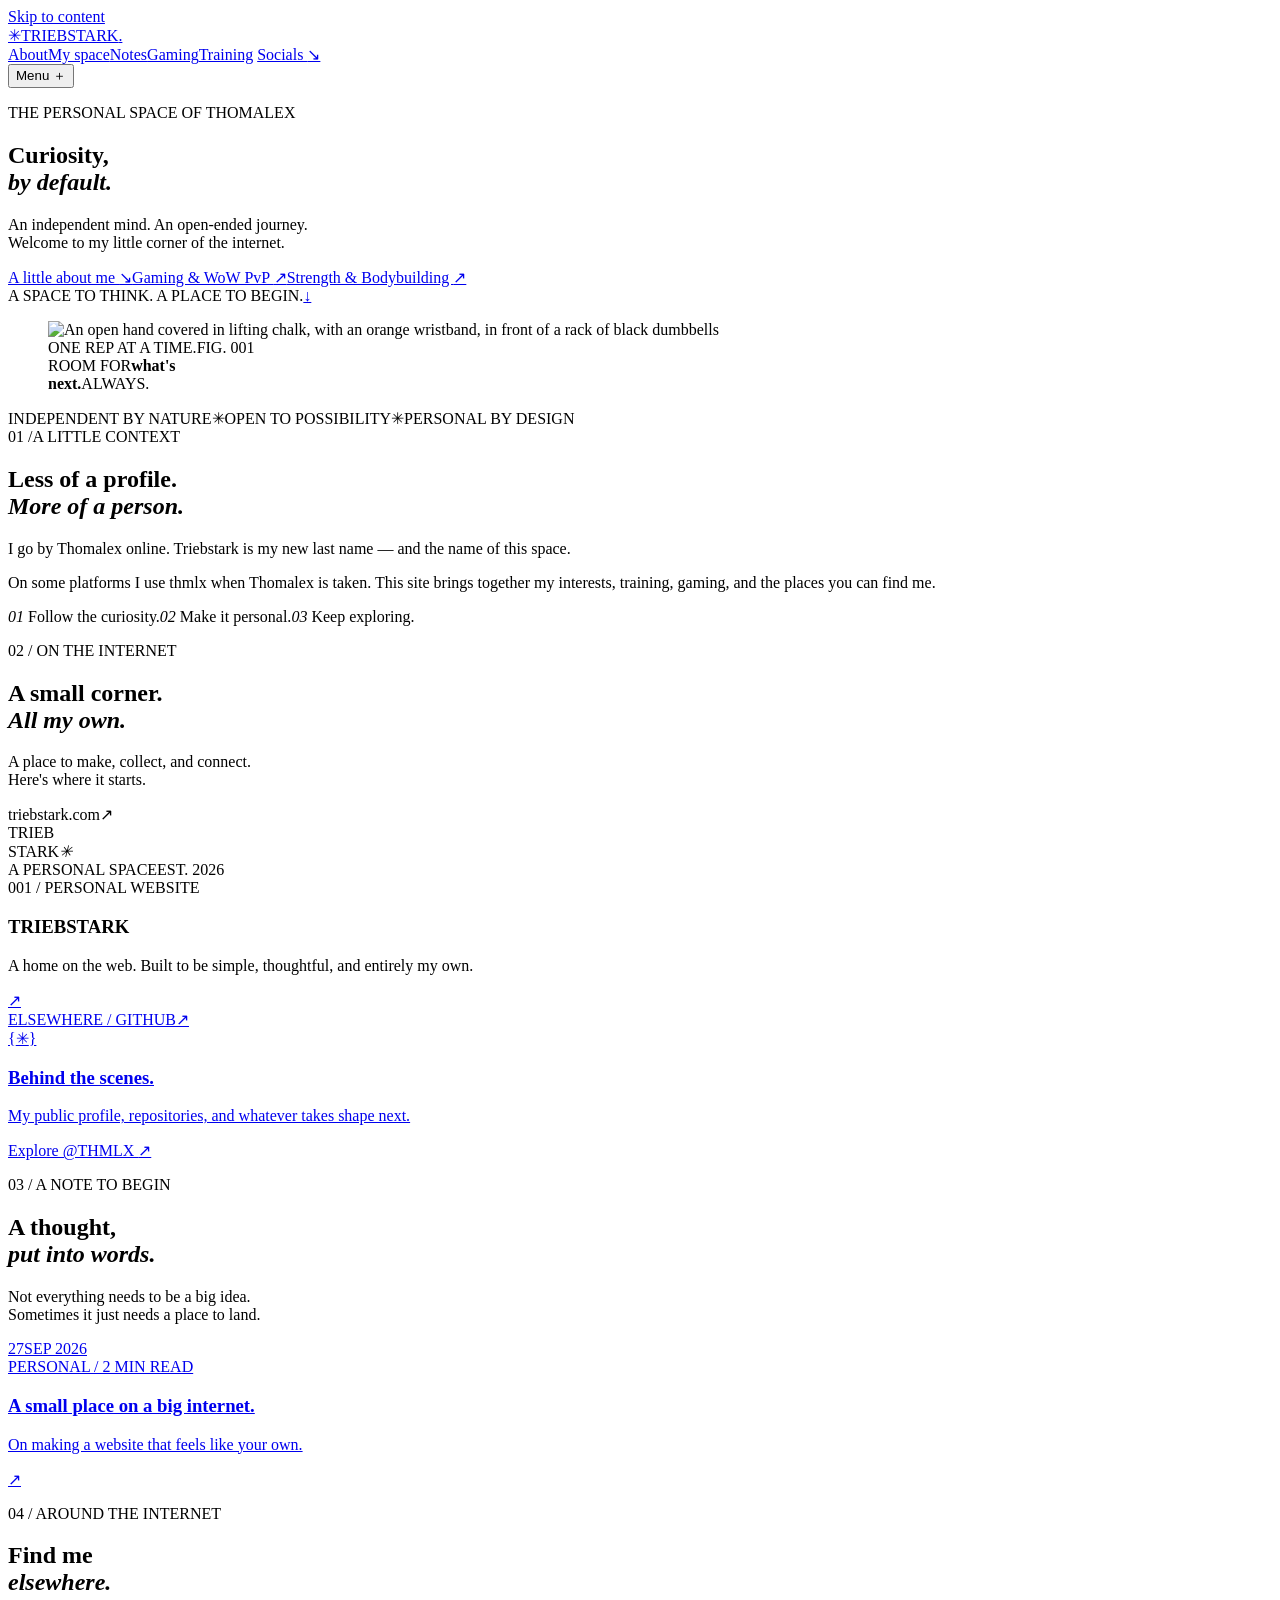
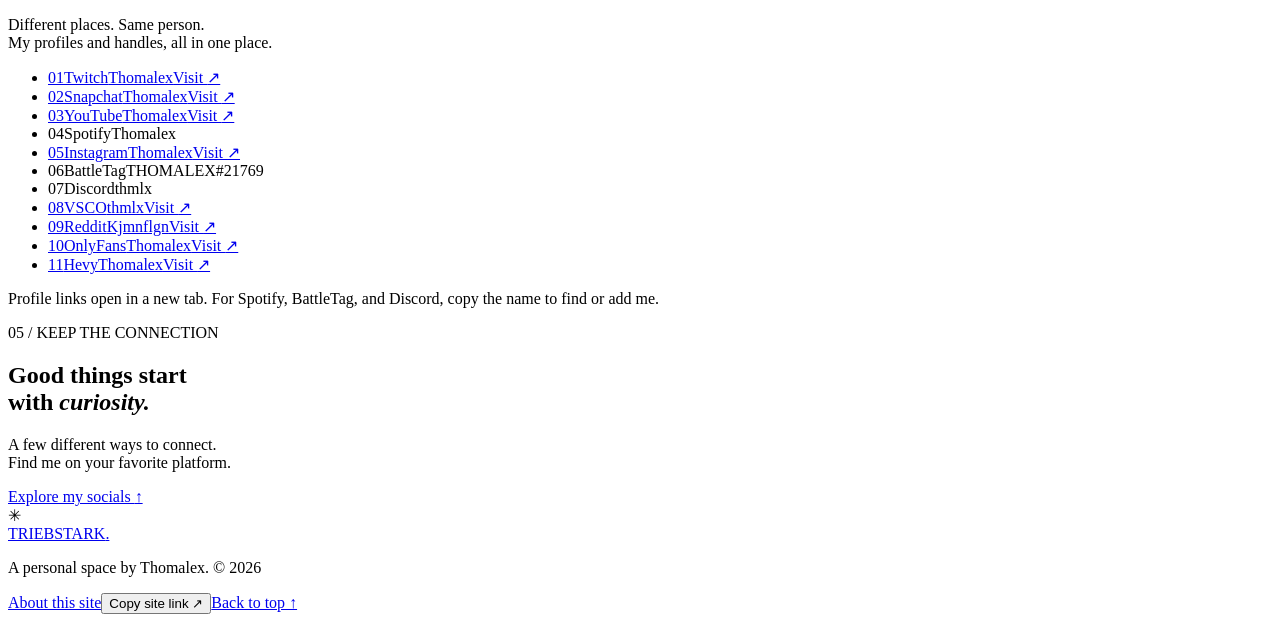
==== public/index.html @ 16b5c4b7 "Add English and Norwegian language switch across the website" ====
<!doctype html>
<html lang="en" data-theme="dark">
<head>
  <meta charset="utf-8">
  <meta name="viewport" content="width=device-width, initial-scale=1">
  <meta name="theme-color" content="#1c201c">
  <title>TRIEBSTARK — The personal space of Thomalex</title>
  <meta name="description" content="The personal space of Thomalex. A home for curiosity, independent ideas, and things taking shape.">
  <link rel="canonical" href="https://triebstark.com/">
  <meta property="og:type" content="website">
  <meta property="og:title" content="TRIEBSTARK — Curiosity, by default.">
  <meta property="og:description" content="The personal space of Thomalex. Ideas, experiments, and an open mind.">
  <meta property="og:url" content="https://triebstark.com/">
  <meta property="og:image" content="https://triebstark.com/assets/orbit.png?v=3">
  <meta name="twitter:card" content="summary_large_image">
  <link rel="icon" href="/assets/favicon.svg" type="image/svg+xml">
  <script src="/assets/theme.js?v=2"></script><link rel="stylesheet" href="/assets/site.css?v=6">
  <script src="/assets/language.js?v=1" defer></script><script src="/assets/site.js?v=3" defer></script>
</head>
<body>
  <a class="skip-link" href="#main">Skip to content</a>
  <header class="site-header wrap">
    <a class="wordmark" href="/" aria-label="TRIEBSTARK home"><span class="brand-mark" aria-hidden="true">✳</span>TRIEBSTARK<span class="wordmark-dot">.</span></a>
    
    <nav id="navigation" class="navigation" aria-label="Main navigation">
      <a href="#about">About</a><a href="#space">My space</a><a href="#notes">Notes</a><a href="/gaming/">Gaming</a><a href="/training/">Training</a>
      <a class="nav-external" href="#socials">Socials <span aria-hidden="true">↘</span></a>
    </nav><button class="theme-toggle" data-i18n-dynamic type="button" aria-label="Switch to light mode" title="Switch to light mode" hidden><svg class="theme-sun" viewBox="0 0 24 24" fill="none" stroke="currentColor" stroke-width="1.6" stroke-linecap="round" aria-hidden="true"><circle cx="12" cy="12" r="4"/><path d="M12 2v2m0 16v2M2 12h2m16 0h2M4.93 4.93l1.42 1.42m11.3 11.3 1.42 1.42M4.93 19.07l1.42-1.42m11.3-11.3 1.42-1.42"/></svg><svg class="theme-moon" viewBox="0 0 24 24" fill="none" stroke="currentColor" stroke-width="1.6" stroke-linecap="round" stroke-linejoin="round" aria-hidden="true"><path d="M20.5 14.1A8.8 8.8 0 0 1 9.9 3.5 8.8 8.8 0 1 0 20.5 14.1Z"/></svg><span class="theme-label">Light mode</span></button><button class="language-toggle" type="button" aria-label="Language: English. Switch to Norwegian." aria-pressed="false" title="English / Norsk bokmål" data-i18n-dynamic hidden>EN</button><button class="menu-toggle" type="button" aria-controls="navigation" aria-expanded="false">Menu <span aria-hidden="true">＋</span></button>
  </header>
  <main id="main">
    <section class="hero wrap" aria-labelledby="hero-title">
      <div class="hero-copy">
        <p class="eyebrow"><span class="status-dot" aria-hidden="true"></span> THE PERSONAL SPACE OF THOMALEX</p>
        <h1 id="hero-title">Curiosity,<br><em>by default.</em></h1>
        <p class="hero-description">An independent mind. An open-ended journey.<br> Welcome to my little corner of the internet.</p>
        <div class="hero-actions"><a class="button button-dark" href="#about">A little about me <span aria-hidden="true">↘</span></a><a class="button button-outline" href="/gaming/">Gaming &amp; WoW PvP <span aria-hidden="true">↗</span></a><a class="button button-outline" href="/training/">Strength &amp; Bodybuilding <span aria-hidden="true">↗</span></a></div>
        <div class="hero-bottom"><span class="small-label">A SPACE TO THINK. A PLACE TO BEGIN.</span><a href="#about" aria-label="Explore the page"><span aria-hidden="true">↓</span></a></div>
      </div>
      <figure class="hero-art">
        <img src="/assets/orbit.png?v=3" alt="An open hand covered in lifting chalk, with an orange wristband, in front of a rack of black dumbbells" width="1086" height="1448" fetchpriority="high">
        <figcaption><span>ONE REP AT A TIME.</span><span>FIG. 001</span></figcaption>
        <div class="art-sticker" aria-hidden="true"><span>ROOM FOR</span><strong>what's<br>next.</strong><span>ALWAYS.</span></div>
      </figure>
    </section>
    <div class="chapter-strip"><div class="wrap"><span>INDEPENDENT BY NATURE</span><span aria-hidden="true">✳</span><span>OPEN TO POSSIBILITY</span><span aria-hidden="true">✳</span><span>PERSONAL BY DESIGN</span></div></div>
    <section id="about" class="section about-section wrap" aria-labelledby="about-title">
      <div class="section-marker"><span class="section-number">01 /</span><span class="eyebrow">A LITTLE CONTEXT</span></div>
      <div class="about-content">
        <h2 id="about-title">Less of a profile.<br><em>More of a person.</em></h2>
        <div class="about-columns"><p>I go by Thomalex online. Triebstark is my new last name — and the name of this space.</p><p>On some platforms I use thmlx when Thomalex is taken. This site brings together my interests, training, gaming, and the places you can find me.</p></div>
        <div class="principles"><span><i aria-hidden="true">01</i> Follow the curiosity.</span><span><i aria-hidden="true">02</i> Make it personal.</span><span><i aria-hidden="true">03</i> Keep exploring.</span></div>
      </div>
    </section>
    <section id="space" class="space-section" aria-labelledby="space-title"><div class="wrap section">
      <div class="section-heading"><div><p class="eyebrow">02 / ON THE INTERNET</p><h2 id="space-title">A small corner.<br><em>All my own.</em></h2></div><p>A place to make, collect, and connect.<br>Here's where it starts.</p></div>
      <div class="space-grid">
        <article class="project-card">
          <div class="project-visual" aria-hidden="true"><div class="mini-browser"><span>triebstark.com</span><span>↗</span></div><div class="project-type">TRIEB<br><span>STARK</span><i>✳</i></div><div class="project-bottom"><span>A PERSONAL SPACE</span><span>EST. 2026</span></div></div>
          <div class="project-meta"><div><span class="small-label">001 / PERSONAL WEBSITE</span><h3>TRIEBSTARK</h3><p>A home on the web. Built to be simple, thoughtful, and entirely my own.</p></div><a class="arrow-link" href="https://github.com/THMLX/TRIEBSTARK" target="_blank" rel="noopener noreferrer" aria-label="Explore TRIEBSTARK's source on GitHub">↗</a></div>
        </article>
        <a class="github-card" href="https://github.com/THMLX" target="_blank" rel="noopener noreferrer"><div class="card-top"><span class="small-label">ELSEWHERE / GITHUB</span><span aria-hidden="true">↗</span></div><span class="github-symbol" aria-hidden="true">{<span>✳</span>}</span><div><h3>Behind the scenes.</h3><p>My public profile, repositories, and whatever takes shape next.</p><span class="text-link">Explore @THMLX <span aria-hidden="true">↗</span></span></div></a>
      </div>
    </div></section>
    <section id="notes" class="notes-section wrap section" aria-labelledby="notes-title">
      <div class="section-heading"><div><p class="eyebrow">03 / A NOTE TO BEGIN</p><h2 id="notes-title">A thought,<br><em>put into words.</em></h2></div><p>Not everything needs to be a big idea.<br>Sometimes it just needs a place to land.</p></div>
      <a class="note-row" href="/notes/a-place-to-start/"><div class="note-date"><span>27</span><span>SEP 2026</span></div><div class="note-title"><span class="small-label">PERSONAL / 2 MIN READ</span><h3>A small place on a big internet.</h3><p>On making a website that feels like your own.</p></div><span class="note-arrow" aria-hidden="true">↗</span></a>
    </section>
    <section id="socials" class="socials-section wrap section" aria-labelledby="socials-title">
      <div class="section-heading"><div><p class="eyebrow">04 / AROUND THE INTERNET</p><h2 id="socials-title">Find me<br><em>elsewhere.</em></h2></div><p>Different places. Same person.<br>My profiles and handles, all in one place.</p></div>
      <ul class="social-list" role="list">
        <li><a class="social-entry" href="https://www.twitch.tv/thomalex" target="_blank" rel="noopener noreferrer" aria-label="Twitch: Thomalex (opens in a new tab)"><span class="social-number" aria-hidden="true">01</span><span class="social-identity"><span class="social-platform">Twitch</span><span class="social-handle">Thomalex</span></span><span class="social-action" aria-hidden="true">Visit <span>↗</span></span></a></li>
        <li><a class="social-entry" href="https://www.snapchat.com/add/thomalex" target="_blank" rel="noopener noreferrer" aria-label="Snapchat: Thomalex (opens in a new tab)"><span class="social-number" aria-hidden="true">02</span><span class="social-identity"><span class="social-platform">Snapchat</span><span class="social-handle">Thomalex</span></span><span class="social-action" aria-hidden="true">Visit <span>↗</span></span></a></li>
        <li><a class="social-entry" href="https://www.youtube.com/@Thomalex" target="_blank" rel="noopener noreferrer" aria-label="YouTube: Thomalex (opens in a new tab)"><span class="social-number" aria-hidden="true">03</span><span class="social-identity"><span class="social-platform">YouTube</span><span class="social-handle">Thomalex</span></span><span class="social-action" aria-hidden="true">Visit <span>↗</span></span></a></li>
        <li class="social-entry social-copy"><span class="social-number" aria-hidden="true">04</span><span class="social-identity"><span class="social-platform">Spotify</span><span class="social-handle">Thomalex</span></span><button class="social-copy-button" type="button" data-copy-value="Thomalex" data-copy-label="Spotify" aria-label="Copy Spotify username Thomalex" hidden>Copy <svg viewBox="0 0 24 24" fill="none" stroke="currentColor" stroke-width="1.5" aria-hidden="true"><rect x="8" y="8" width="12" height="12" rx="2"/><path d="M15 8V4H4v11h4"/></svg></button></li>
        <li><a class="social-entry" href="https://www.instagram.com/thomalex/" target="_blank" rel="noopener noreferrer" aria-label="Instagram: Thomalex (opens in a new tab)"><span class="social-number" aria-hidden="true">05</span><span class="social-identity"><span class="social-platform">Instagram</span><span class="social-handle">Thomalex</span></span><span class="social-action" aria-hidden="true">Visit <span>↗</span></span></a></li>
        <li class="social-entry social-copy"><span class="social-number" aria-hidden="true">06</span><span class="social-identity"><span class="social-platform">BattleTag</span><span class="social-handle">THOMALEX#21769</span></span><button class="social-copy-button" type="button" data-copy-value="THOMALEX#21769" data-copy-label="BattleTag" aria-label="Copy BattleTag username THOMALEX#21769" hidden>Copy <svg viewBox="0 0 24 24" fill="none" stroke="currentColor" stroke-width="1.5" aria-hidden="true"><rect x="8" y="8" width="12" height="12" rx="2"/><path d="M15 8V4H4v11h4"/></svg></button></li>
        <li class="social-entry social-copy"><span class="social-number" aria-hidden="true">07</span><span class="social-identity"><span class="social-platform">Discord</span><span class="social-handle">thmlx</span></span><button class="social-copy-button" type="button" data-copy-value="thmlx" data-copy-label="Discord" aria-label="Copy Discord username thmlx" hidden>Copy <svg viewBox="0 0 24 24" fill="none" stroke="currentColor" stroke-width="1.5" aria-hidden="true"><rect x="8" y="8" width="12" height="12" rx="2"/><path d="M15 8V4H4v11h4"/></svg></button></li>
        <li><a class="social-entry" href="https://vsco.co/thmlx/gallery" target="_blank" rel="noopener noreferrer" aria-label="VSCO: thmlx (opens in a new tab)"><span class="social-number" aria-hidden="true">08</span><span class="social-identity"><span class="social-platform">VSCO</span><span class="social-handle">thmlx</span></span><span class="social-action" aria-hidden="true">Visit <span>↗</span></span></a></li>
        <li><a class="social-entry" href="https://www.reddit.com/user/Kjmnflgn/" target="_blank" rel="noopener noreferrer" aria-label="Reddit: Kjmnflgn (opens in a new tab)"><span class="social-number" aria-hidden="true">09</span><span class="social-identity"><span class="social-platform">Reddit</span><span class="social-handle">Kjmnflgn</span></span><span class="social-action" aria-hidden="true">Visit <span>↗</span></span></a></li>
        <li><a class="social-entry" href="https://onlyfans.com/thomalex" target="_blank" rel="noopener noreferrer" aria-label="OnlyFans: Thomalex (opens in a new tab)"><span class="social-number" aria-hidden="true">10</span><span class="social-identity"><span class="social-platform">OnlyFans</span><span class="social-handle">Thomalex</span></span><span class="social-action" aria-hidden="true">Visit <span>↗</span></span></a></li>
        <li><a class="social-entry" href="https://hevy.com/user/thomalex" target="_blank" rel="noopener noreferrer" aria-label="Hevy: Thomalex (opens in a new tab)"><span class="social-number" aria-hidden="true">11</span><span class="social-identity"><span class="social-platform">Hevy</span><span class="social-handle">Thomalex</span></span><span class="social-action" aria-hidden="true">Visit <span>↗</span></span></a></li>
      </ul>
      <p class="socials-footnote">Profile links open in a new tab. For Spotify, BattleTag, and Discord, copy the name to find or add me.</p>
    </section>
    <section id="connect" class="connect-section"><div class="wrap connect-inner"><div><p class="eyebrow">05 / KEEP THE CONNECTION</p><h2>Good things start<br>with <em>curiosity.</em></h2></div><div class="connect-actions"><p>A few different ways to connect.<br>Find me on your favorite platform.</p><a class="button button-light" href="#socials">Explore my socials <span aria-hidden="true">↑</span></a></div><span class="connect-star" aria-hidden="true">✳</span></div></section>
  </main>
  <footer class="site-footer wrap"><div><a class="wordmark" href="/">TRIEBSTARK<span class="wordmark-dot">.</span></a><p>A personal space by Thomalex. © 2026</p></div><div class="footer-links"><a href="/colophon/">About this site</a><button type="button" data-copy-link>Copy site link <span aria-hidden="true">↗</span></button><a href="#main">Back to top ↑</a></div></footer>
  <div class="toast" role="status" aria-live="polite"></div>
</body>
</html>
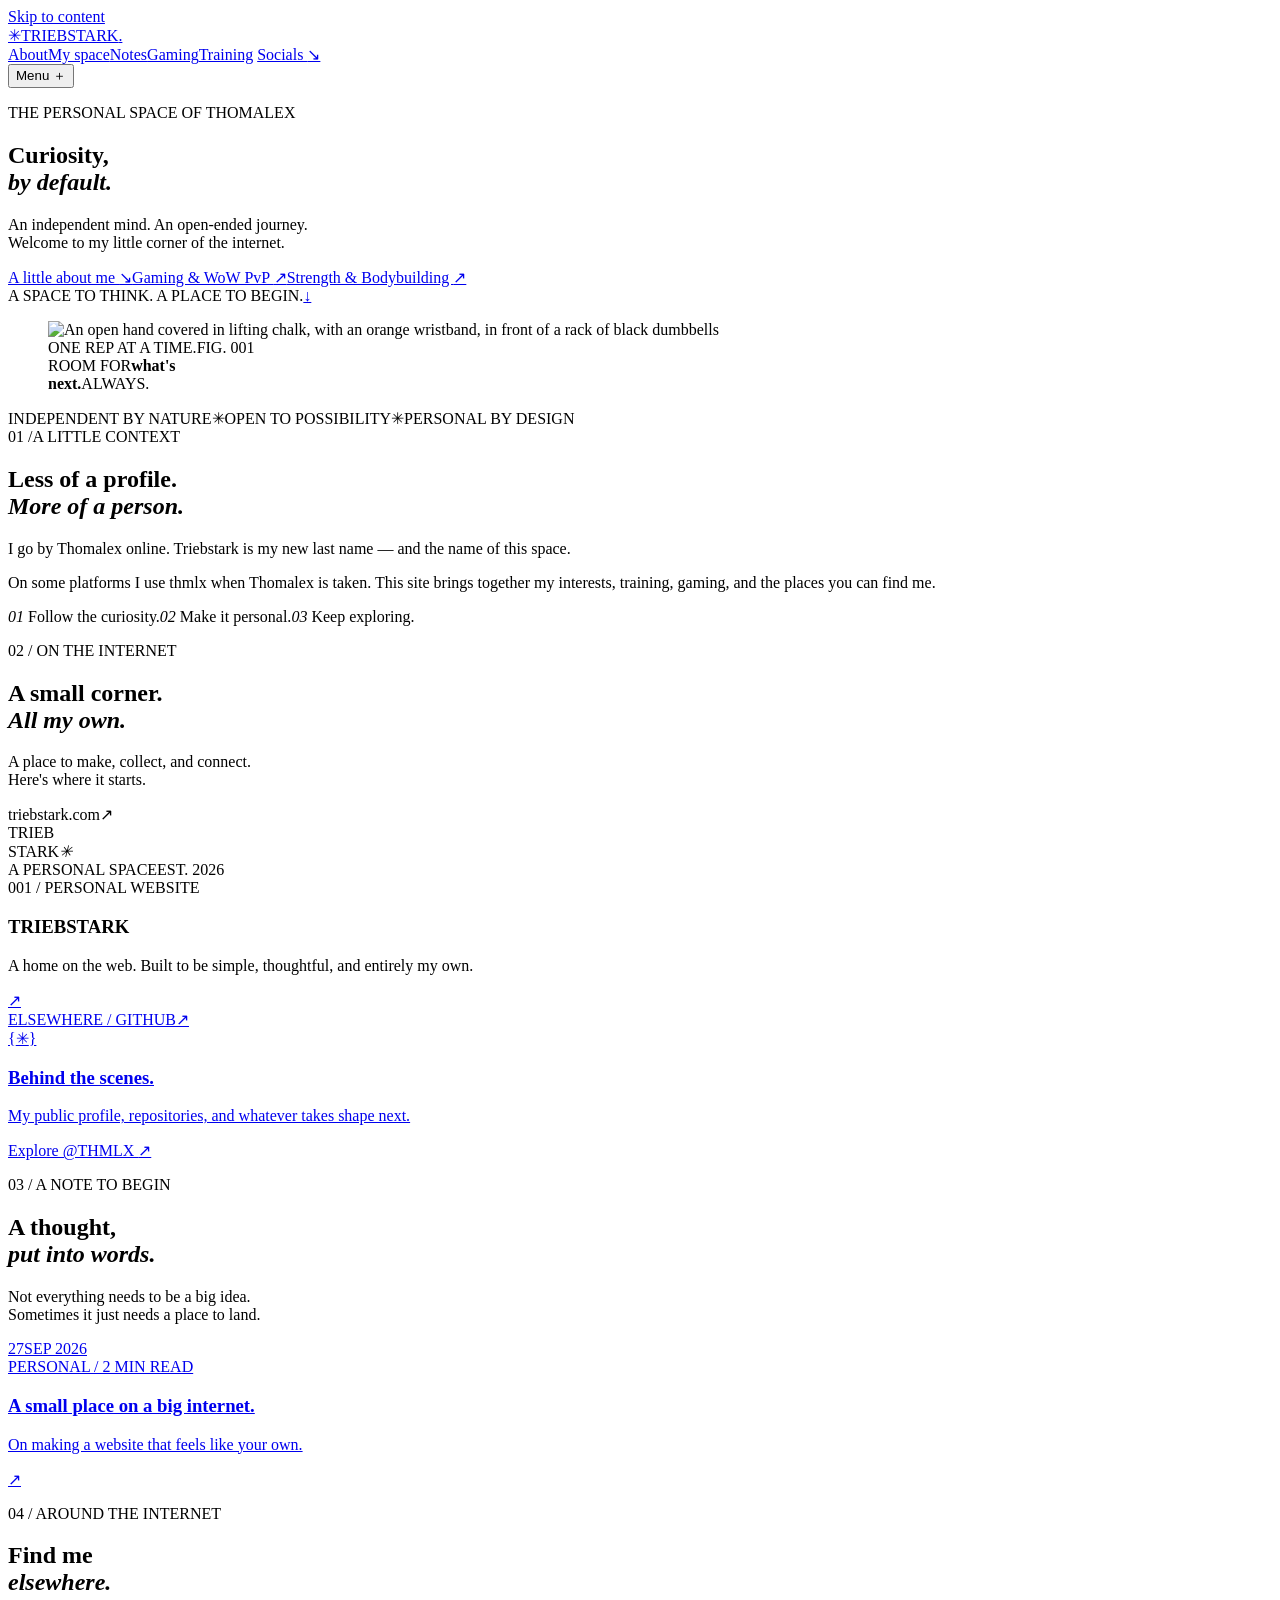
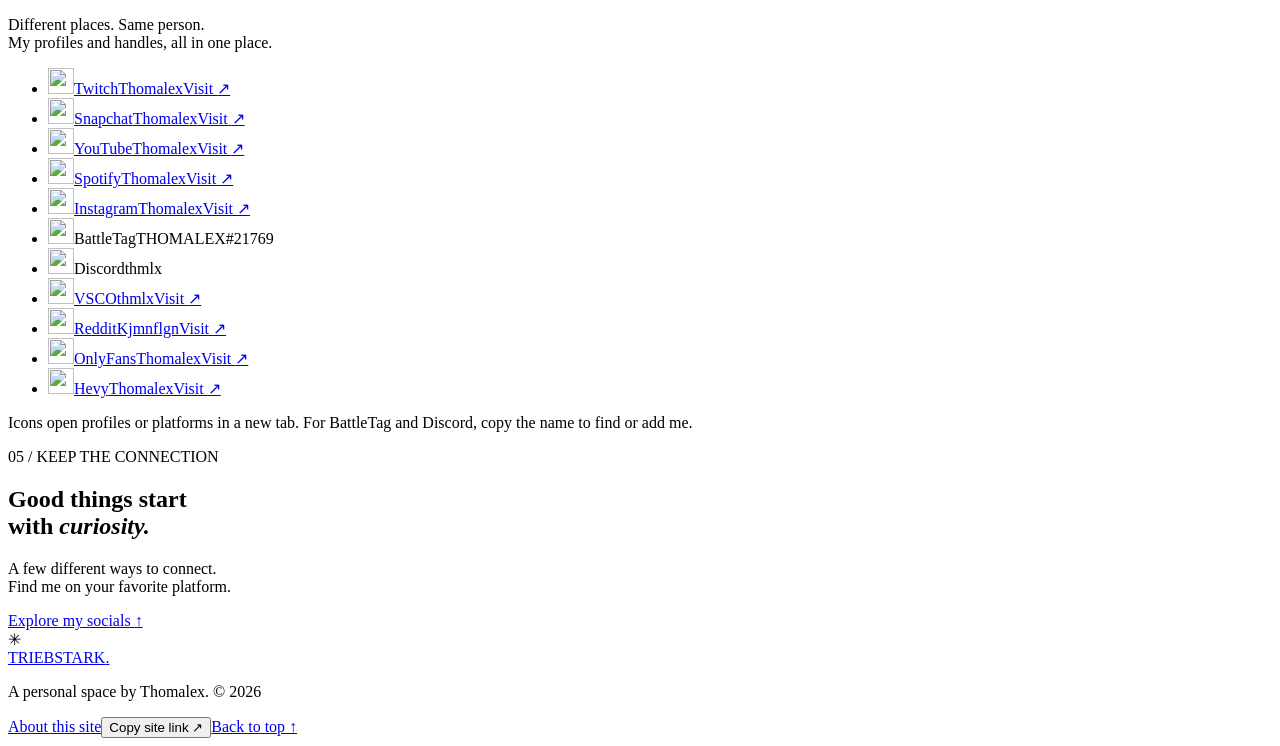
==== commit 311e2274: "Replace social link numbers with clickable platform icons" ====
--- a/public/index.html
+++ b/public/index.html
@@ -14,8 +14,8 @@
   <meta property="og:image" content="https://triebstark.com/assets/orbit.png?v=3">
   <meta name="twitter:card" content="summary_large_image">
   <link rel="icon" href="/assets/favicon.svg" type="image/svg+xml">
-  <script src="/assets/theme.js?v=2"></script><link rel="stylesheet" href="/assets/site.css?v=6">
-  <script src="/assets/language.js?v=1" defer></script><script src="/assets/site.js?v=3" defer></script>
+  <script src="/assets/theme.js?v=2"></script><link rel="stylesheet" href="/assets/site.css?v=7">
+  <script src="/assets/language.js?v=3" defer></script><script src="/assets/site.js?v=3" defer></script>
 </head>
 <body>
   <a class="skip-link" href="#main">Skip to content</a>
@@ -68,19 +68,19 @@
     <section id="socials" class="socials-section wrap section" aria-labelledby="socials-title">
       <div class="section-heading"><div><p class="eyebrow">04 / AROUND THE INTERNET</p><h2 id="socials-title">Find me<br><em>elsewhere.</em></h2></div><p>Different places. Same person.<br>My profiles and handles, all in one place.</p></div>
       <ul class="social-list" role="list">
-        <li><a class="social-entry" href="https://www.twitch.tv/thomalex" target="_blank" rel="noopener noreferrer" aria-label="Twitch: Thomalex (opens in a new tab)"><span class="social-number" aria-hidden="true">01</span><span class="social-identity"><span class="social-platform">Twitch</span><span class="social-handle">Thomalex</span></span><span class="social-action" aria-hidden="true">Visit <span>↗</span></span></a></li>
-        <li><a class="social-entry" href="https://www.snapchat.com/add/thomalex" target="_blank" rel="noopener noreferrer" aria-label="Snapchat: Thomalex (opens in a new tab)"><span class="social-number" aria-hidden="true">02</span><span class="social-identity"><span class="social-platform">Snapchat</span><span class="social-handle">Thomalex</span></span><span class="social-action" aria-hidden="true">Visit <span>↗</span></span></a></li>
-        <li><a class="social-entry" href="https://www.youtube.com/@Thomalex" target="_blank" rel="noopener noreferrer" aria-label="YouTube: Thomalex (opens in a new tab)"><span class="social-number" aria-hidden="true">03</span><span class="social-identity"><span class="social-platform">YouTube</span><span class="social-handle">Thomalex</span></span><span class="social-action" aria-hidden="true">Visit <span>↗</span></span></a></li>
-        <li class="social-entry social-copy"><span class="social-number" aria-hidden="true">04</span><span class="social-identity"><span class="social-platform">Spotify</span><span class="social-handle">Thomalex</span></span><button class="social-copy-button" type="button" data-copy-value="Thomalex" data-copy-label="Spotify" aria-label="Copy Spotify username Thomalex" hidden>Copy <svg viewBox="0 0 24 24" fill="none" stroke="currentColor" stroke-width="1.5" aria-hidden="true"><rect x="8" y="8" width="12" height="12" rx="2"/><path d="M15 8V4H4v11h4"/></svg></button></li>
-        <li><a class="social-entry" href="https://www.instagram.com/thomalex/" target="_blank" rel="noopener noreferrer" aria-label="Instagram: Thomalex (opens in a new tab)"><span class="social-number" aria-hidden="true">05</span><span class="social-identity"><span class="social-platform">Instagram</span><span class="social-handle">Thomalex</span></span><span class="social-action" aria-hidden="true">Visit <span>↗</span></span></a></li>
-        <li class="social-entry social-copy"><span class="social-number" aria-hidden="true">06</span><span class="social-identity"><span class="social-platform">BattleTag</span><span class="social-handle">THOMALEX#21769</span></span><button class="social-copy-button" type="button" data-copy-value="THOMALEX#21769" data-copy-label="BattleTag" aria-label="Copy BattleTag username THOMALEX#21769" hidden>Copy <svg viewBox="0 0 24 24" fill="none" stroke="currentColor" stroke-width="1.5" aria-hidden="true"><rect x="8" y="8" width="12" height="12" rx="2"/><path d="M15 8V4H4v11h4"/></svg></button></li>
-        <li class="social-entry social-copy"><span class="social-number" aria-hidden="true">07</span><span class="social-identity"><span class="social-platform">Discord</span><span class="social-handle">thmlx</span></span><button class="social-copy-button" type="button" data-copy-value="thmlx" data-copy-label="Discord" aria-label="Copy Discord username thmlx" hidden>Copy <svg viewBox="0 0 24 24" fill="none" stroke="currentColor" stroke-width="1.5" aria-hidden="true"><rect x="8" y="8" width="12" height="12" rx="2"/><path d="M15 8V4H4v11h4"/></svg></button></li>
-        <li><a class="social-entry" href="https://vsco.co/thmlx/gallery" target="_blank" rel="noopener noreferrer" aria-label="VSCO: thmlx (opens in a new tab)"><span class="social-number" aria-hidden="true">08</span><span class="social-identity"><span class="social-platform">VSCO</span><span class="social-handle">thmlx</span></span><span class="social-action" aria-hidden="true">Visit <span>↗</span></span></a></li>
-        <li><a class="social-entry" href="https://www.reddit.com/user/Kjmnflgn/" target="_blank" rel="noopener noreferrer" aria-label="Reddit: Kjmnflgn (opens in a new tab)"><span class="social-number" aria-hidden="true">09</span><span class="social-identity"><span class="social-platform">Reddit</span><span class="social-handle">Kjmnflgn</span></span><span class="social-action" aria-hidden="true">Visit <span>↗</span></span></a></li>
-        <li><a class="social-entry" href="https://onlyfans.com/thomalex" target="_blank" rel="noopener noreferrer" aria-label="OnlyFans: Thomalex (opens in a new tab)"><span class="social-number" aria-hidden="true">10</span><span class="social-identity"><span class="social-platform">OnlyFans</span><span class="social-handle">Thomalex</span></span><span class="social-action" aria-hidden="true">Visit <span>↗</span></span></a></li>
-        <li><a class="social-entry" href="https://hevy.com/user/thomalex" target="_blank" rel="noopener noreferrer" aria-label="Hevy: Thomalex (opens in a new tab)"><span class="social-number" aria-hidden="true">11</span><span class="social-identity"><span class="social-platform">Hevy</span><span class="social-handle">Thomalex</span></span><span class="social-action" aria-hidden="true">Visit <span>↗</span></span></a></li>
+        <li><a class="social-entry" href="https://www.twitch.tv/thomalex" target="_blank" rel="noopener noreferrer" aria-label="Twitch: Thomalex (opens in a new tab)"><span class="social-icon" aria-hidden="true"><img src="/assets/social/twitch.png" alt="" width="26" height="26" loading="lazy"></span><span class="social-identity"><span class="social-platform">Twitch</span><span class="social-handle">Thomalex</span></span><span class="social-action" aria-hidden="true">Visit <span>↗</span></span></a></li>
+        <li><a class="social-entry" href="https://www.snapchat.com/add/thomalex" target="_blank" rel="noopener noreferrer" aria-label="Snapchat: Thomalex (opens in a new tab)"><span class="social-icon" aria-hidden="true"><img src="/assets/social/snapchat.png" alt="" width="26" height="26" loading="lazy"></span><span class="social-identity"><span class="social-platform">Snapchat</span><span class="social-handle">Thomalex</span></span><span class="social-action" aria-hidden="true">Visit <span>↗</span></span></a></li>
+        <li><a class="social-entry" href="https://www.youtube.com/@Thomalex" target="_blank" rel="noopener noreferrer" aria-label="YouTube: Thomalex (opens in a new tab)"><span class="social-icon" aria-hidden="true"><img src="/assets/social/youtube.png" alt="" width="26" height="26" loading="lazy"></span><span class="social-identity"><span class="social-platform">YouTube</span><span class="social-handle">Thomalex</span></span><span class="social-action" aria-hidden="true">Visit <span>↗</span></span></a></li>
+        <li><a class="social-entry" href="https://open.spotify.com/user/thomalex" target="_blank" rel="noopener noreferrer" aria-label="Spotify: Thomalex (opens in a new tab)"><span class="social-icon" aria-hidden="true"><img src="/assets/social/spotify.png" alt="" width="26" height="26" loading="lazy"></span><span class="social-identity"><span class="social-platform">Spotify</span><span class="social-handle">Thomalex</span></span><span class="social-action" aria-hidden="true">Visit <span>↗</span></span></a></li>
+        <li><a class="social-entry" href="https://www.instagram.com/thomalex/" target="_blank" rel="noopener noreferrer" aria-label="Instagram: Thomalex (opens in a new tab)"><span class="social-icon" aria-hidden="true"><img src="/assets/social/instagram.webp" alt="" width="26" height="26" loading="lazy"></span><span class="social-identity"><span class="social-platform">Instagram</span><span class="social-handle">Thomalex</span></span><span class="social-action" aria-hidden="true">Visit <span>↗</span></span></a></li>
+        <li class="social-entry social-copy"><a class="social-icon" href="https://www.battle.net/" target="_blank" rel="noopener noreferrer" aria-label="Open Battle.net (opens in a new tab)" title="Open Battle.net (opens in a new tab)"><img src="/assets/social/battlenet.png" alt="" width="26" height="26" loading="lazy"></a><span class="social-identity"><span class="social-platform">BattleTag</span><span class="social-handle">THOMALEX#21769</span></span><button class="social-copy-button" type="button" data-copy-value="THOMALEX#21769" data-copy-label="BattleTag" aria-label="Copy BattleTag username THOMALEX#21769" hidden>Copy <svg viewBox="0 0 24 24" fill="none" stroke="currentColor" stroke-width="1.5" aria-hidden="true"><rect x="8" y="8" width="12" height="12" rx="2"/><path d="M15 8V4H4v11h4"/></svg></button></li>
+        <li class="social-entry social-copy"><a class="social-icon" href="https://discord.com/app" target="_blank" rel="noopener noreferrer" aria-label="Open Discord (opens in a new tab)" title="Open Discord (opens in a new tab)"><img src="/assets/social/discord.png" alt="" width="26" height="26" loading="lazy"></a><span class="social-identity"><span class="social-platform">Discord</span><span class="social-handle">thmlx</span></span><button class="social-copy-button" type="button" data-copy-value="thmlx" data-copy-label="Discord" aria-label="Copy Discord username thmlx" hidden>Copy <svg viewBox="0 0 24 24" fill="none" stroke="currentColor" stroke-width="1.5" aria-hidden="true"><rect x="8" y="8" width="12" height="12" rx="2"/><path d="M15 8V4H4v11h4"/></svg></button></li>
+        <li><a class="social-entry" href="https://vsco.co/thmlx/gallery" target="_blank" rel="noopener noreferrer" aria-label="VSCO: thmlx (opens in a new tab)"><span class="social-icon" aria-hidden="true"><img src="/assets/social/vsco.png" alt="" width="26" height="26" loading="lazy"></span><span class="social-identity"><span class="social-platform">VSCO</span><span class="social-handle">thmlx</span></span><span class="social-action" aria-hidden="true">Visit <span>↗</span></span></a></li>
+        <li><a class="social-entry" href="https://www.reddit.com/user/Kjmnflgn/" target="_blank" rel="noopener noreferrer" aria-label="Reddit: Kjmnflgn (opens in a new tab)"><span class="social-icon" aria-hidden="true"><img src="/assets/social/reddit.png" alt="" width="26" height="26" loading="lazy"></span><span class="social-identity"><span class="social-platform">Reddit</span><span class="social-handle">Kjmnflgn</span></span><span class="social-action" aria-hidden="true">Visit <span>↗</span></span></a></li>
+        <li><a class="social-entry" href="https://onlyfans.com/thomalex" target="_blank" rel="noopener noreferrer" aria-label="OnlyFans: Thomalex (opens in a new tab)"><span class="social-icon" aria-hidden="true"><img src="/assets/social/onlyfans.ico" alt="" width="26" height="26" loading="lazy"></span><span class="social-identity"><span class="social-platform">OnlyFans</span><span class="social-handle">Thomalex</span></span><span class="social-action" aria-hidden="true">Visit <span>↗</span></span></a></li>
+        <li><a class="social-entry" href="https://hevy.com/user/thomalex" target="_blank" rel="noopener noreferrer" aria-label="Hevy: Thomalex (opens in a new tab)"><span class="social-icon" aria-hidden="true"><img src="/assets/social/hevy.png" alt="" width="26" height="26" loading="lazy"></span><span class="social-identity"><span class="social-platform">Hevy</span><span class="social-handle">Thomalex</span></span><span class="social-action" aria-hidden="true">Visit <span>↗</span></span></a></li>
       </ul>
-      <p class="socials-footnote">Profile links open in a new tab. For Spotify, BattleTag, and Discord, copy the name to find or add me.</p>
+      <p class="socials-footnote">Icons open profiles or platforms in a new tab. For BattleTag and Discord, copy the name to find or add me.</p>
     </section>
     <section id="connect" class="connect-section"><div class="wrap connect-inner"><div><p class="eyebrow">05 / KEEP THE CONNECTION</p><h2>Good things start<br>with <em>curiosity.</em></h2></div><div class="connect-actions"><p>A few different ways to connect.<br>Find me on your favorite platform.</p><a class="button button-light" href="#socials">Explore my socials <span aria-hidden="true">↑</span></a></div><span class="connect-star" aria-hidden="true">✳</span></div></section>
   </main>
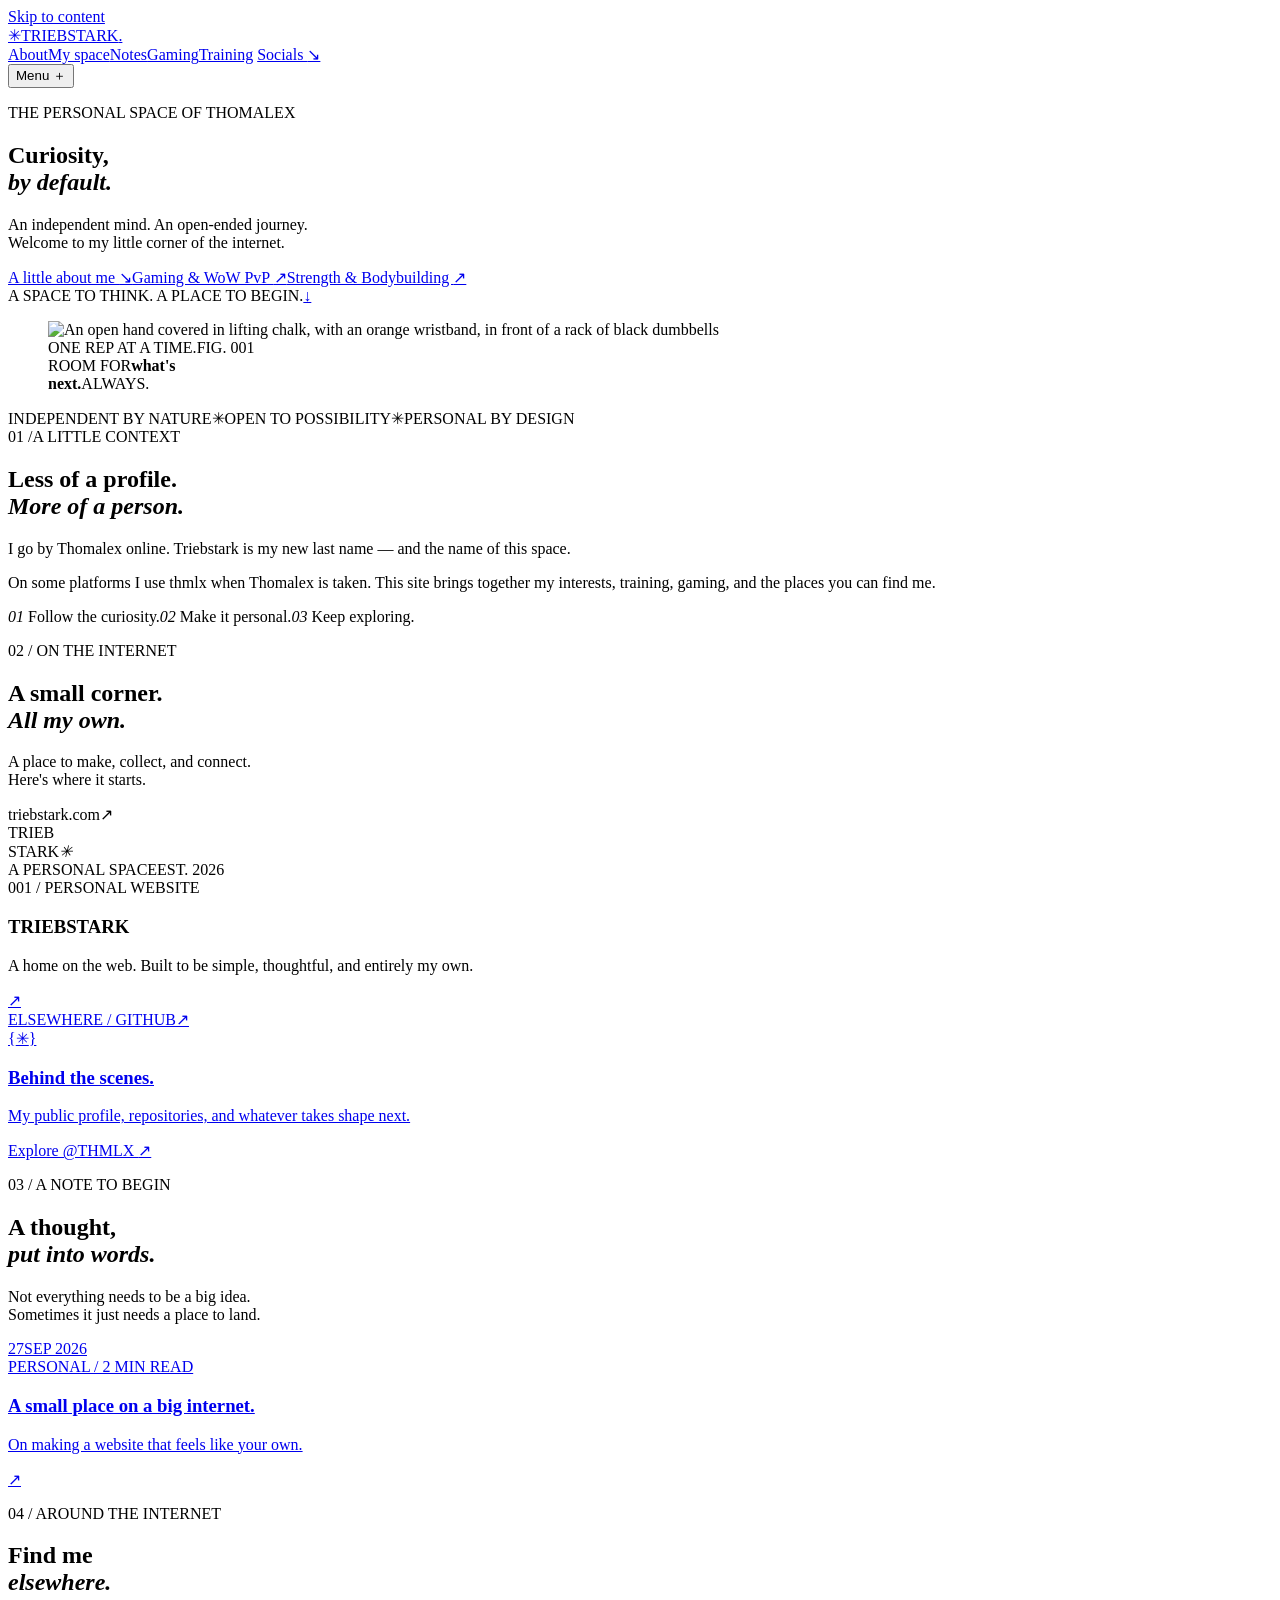
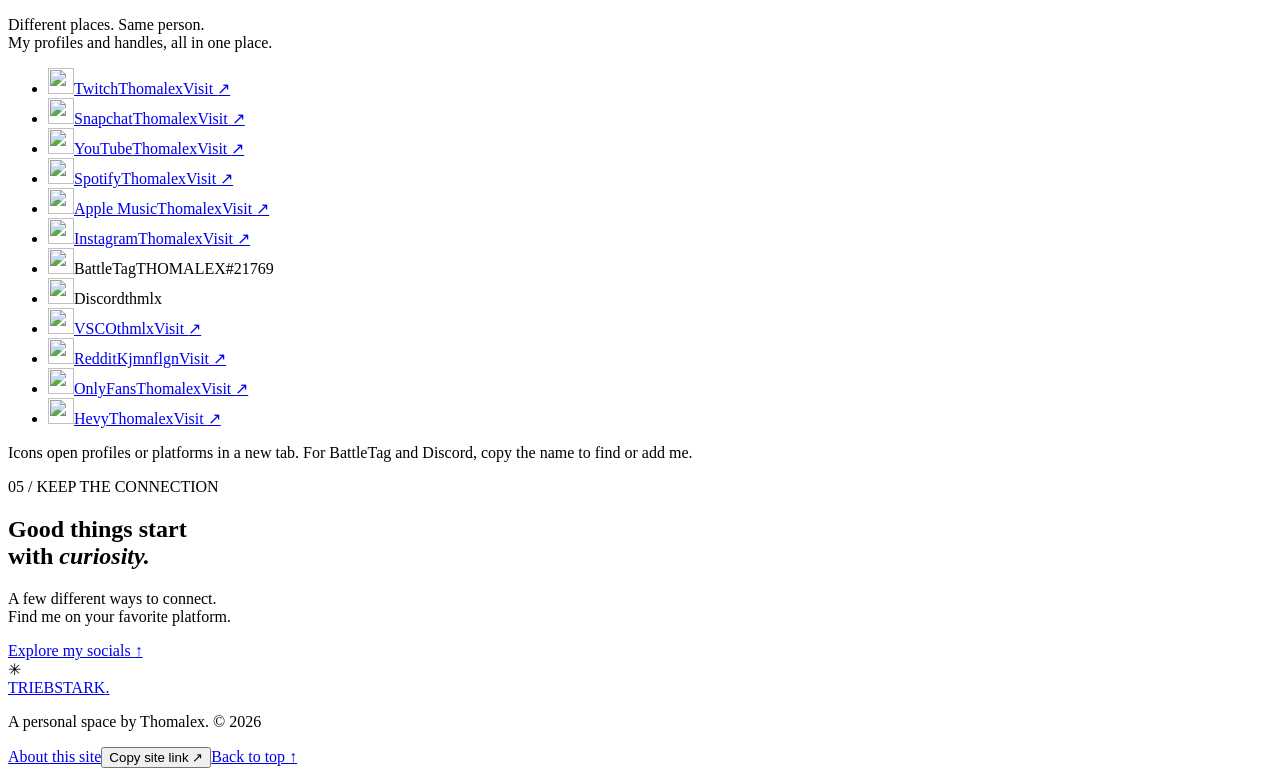
==== commit 3ae16eb5: "Add Thomalex Apple Music profile to social links" ====
--- a/public/index.html
+++ b/public/index.html
@@ -14,8 +14,8 @@
   <meta property="og:image" content="https://triebstark.com/assets/orbit.png?v=3">
   <meta name="twitter:card" content="summary_large_image">
   <link rel="icon" href="/assets/favicon.svg" type="image/svg+xml">
-  <script src="/assets/theme.js?v=2"></script><link rel="stylesheet" href="/assets/site.css?v=7">
-  <script src="/assets/language.js?v=3" defer></script><script src="/assets/site.js?v=3" defer></script>
+  <script src="/assets/theme.js?v=2"></script><link rel="stylesheet" href="/assets/site.css?v=8">
+  <script src="/assets/language.js?v=4" defer></script><script src="/assets/site.js?v=3" defer></script>
 </head>
 <body>
   <a class="skip-link" href="#main">Skip to content</a>
@@ -72,6 +72,7 @@
         <li><a class="social-entry" href="https://www.snapchat.com/add/thomalex" target="_blank" rel="noopener noreferrer" aria-label="Snapchat: Thomalex (opens in a new tab)"><span class="social-icon" aria-hidden="true"><img src="/assets/social/snapchat.png" alt="" width="26" height="26" loading="lazy"></span><span class="social-identity"><span class="social-platform">Snapchat</span><span class="social-handle">Thomalex</span></span><span class="social-action" aria-hidden="true">Visit <span>↗</span></span></a></li>
         <li><a class="social-entry" href="https://www.youtube.com/@Thomalex" target="_blank" rel="noopener noreferrer" aria-label="YouTube: Thomalex (opens in a new tab)"><span class="social-icon" aria-hidden="true"><img src="/assets/social/youtube.png" alt="" width="26" height="26" loading="lazy"></span><span class="social-identity"><span class="social-platform">YouTube</span><span class="social-handle">Thomalex</span></span><span class="social-action" aria-hidden="true">Visit <span>↗</span></span></a></li>
         <li><a class="social-entry" href="https://open.spotify.com/user/thomalex" target="_blank" rel="noopener noreferrer" aria-label="Spotify: Thomalex (opens in a new tab)"><span class="social-icon" aria-hidden="true"><img src="/assets/social/spotify.png" alt="" width="26" height="26" loading="lazy"></span><span class="social-identity"><span class="social-platform">Spotify</span><span class="social-handle">Thomalex</span></span><span class="social-action" aria-hidden="true">Visit <span>↗</span></span></a></li>
+        <li><a class="social-entry" href="https://music.apple.com/profile/thomalex" target="_blank" rel="noopener noreferrer" aria-label="Apple Music: Thomalex (opens in a new tab)"><span class="social-icon" aria-hidden="true"><img src="/assets/social/apple-music.png" alt="" width="26" height="26" loading="lazy"></span><span class="social-identity"><span class="social-platform">Apple Music</span><span class="social-handle">Thomalex</span></span><span class="social-action" aria-hidden="true">Visit <span>↗</span></span></a></li>
         <li><a class="social-entry" href="https://www.instagram.com/thomalex/" target="_blank" rel="noopener noreferrer" aria-label="Instagram: Thomalex (opens in a new tab)"><span class="social-icon" aria-hidden="true"><img src="/assets/social/instagram.webp" alt="" width="26" height="26" loading="lazy"></span><span class="social-identity"><span class="social-platform">Instagram</span><span class="social-handle">Thomalex</span></span><span class="social-action" aria-hidden="true">Visit <span>↗</span></span></a></li>
         <li class="social-entry social-copy"><a class="social-icon" href="https://www.battle.net/" target="_blank" rel="noopener noreferrer" aria-label="Open Battle.net (opens in a new tab)" title="Open Battle.net (opens in a new tab)"><img src="/assets/social/battlenet.png" alt="" width="26" height="26" loading="lazy"></a><span class="social-identity"><span class="social-platform">BattleTag</span><span class="social-handle">THOMALEX#21769</span></span><button class="social-copy-button" type="button" data-copy-value="THOMALEX#21769" data-copy-label="BattleTag" aria-label="Copy BattleTag username THOMALEX#21769" hidden>Copy <svg viewBox="0 0 24 24" fill="none" stroke="currentColor" stroke-width="1.5" aria-hidden="true"><rect x="8" y="8" width="12" height="12" rx="2"/><path d="M15 8V4H4v11h4"/></svg></button></li>
         <li class="social-entry social-copy"><a class="social-icon" href="https://discord.com/app" target="_blank" rel="noopener noreferrer" aria-label="Open Discord (opens in a new tab)" title="Open Discord (opens in a new tab)"><img src="/assets/social/discord.png" alt="" width="26" height="26" loading="lazy"></a><span class="social-identity"><span class="social-platform">Discord</span><span class="social-handle">thmlx</span></span><button class="social-copy-button" type="button" data-copy-value="thmlx" data-copy-label="Discord" aria-label="Copy Discord username thmlx" hidden>Copy <svg viewBox="0 0 24 24" fill="none" stroke="currentColor" stroke-width="1.5" aria-hidden="true"><rect x="8" y="8" width="12" height="12" rx="2"/><path d="M15 8V4H4v11h4"/></svg></button></li>
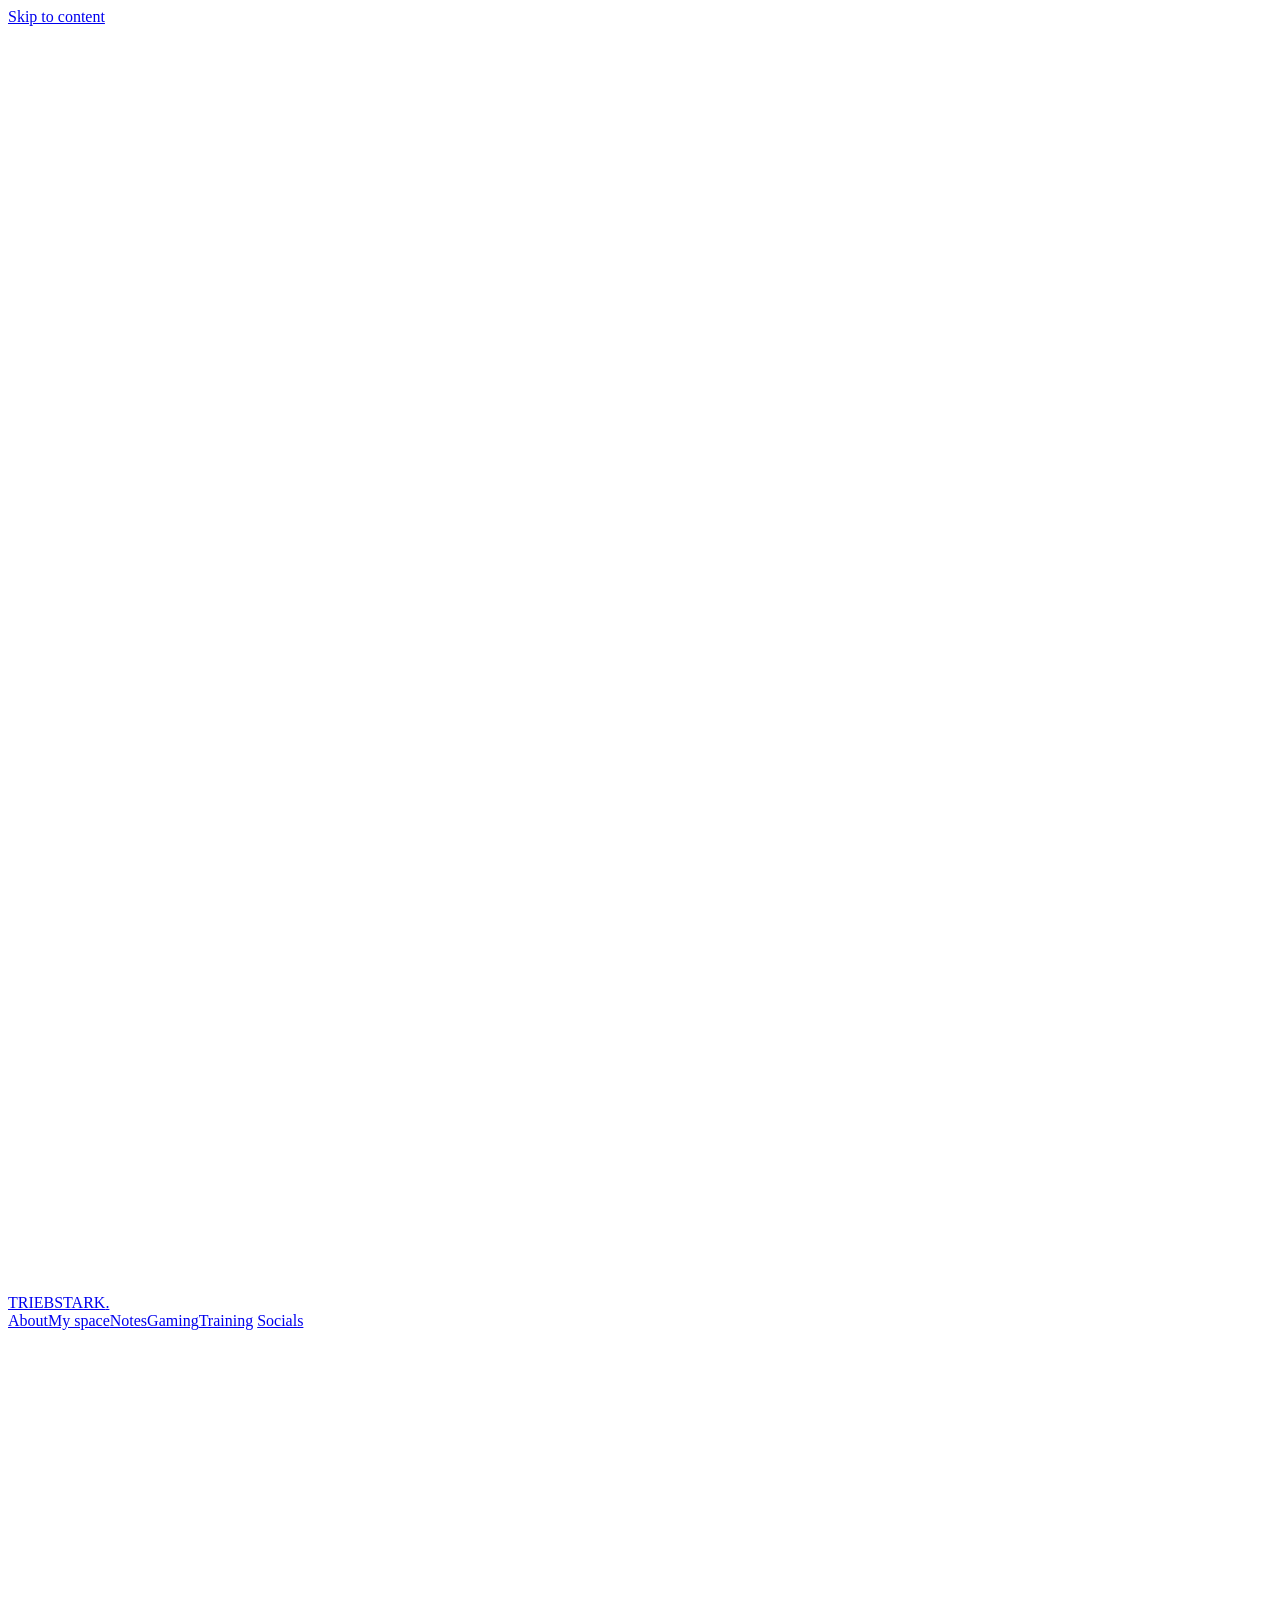
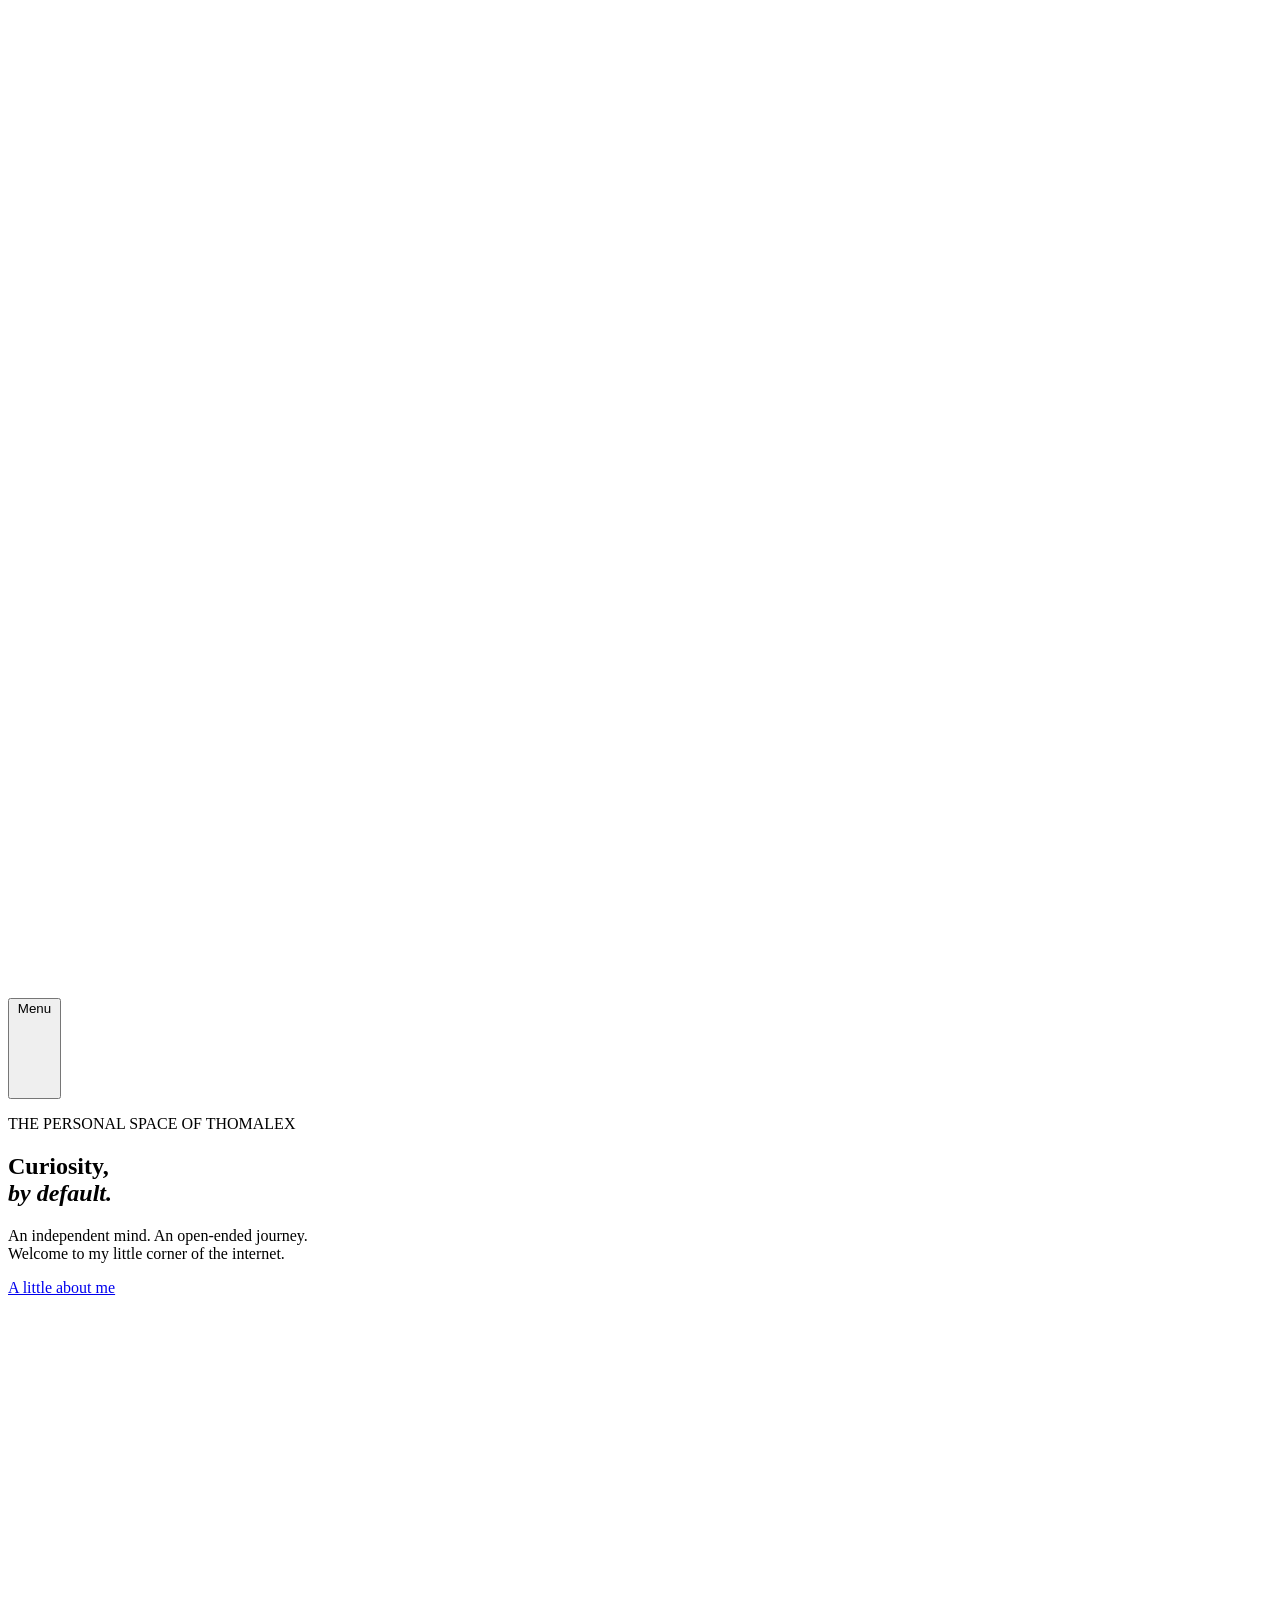
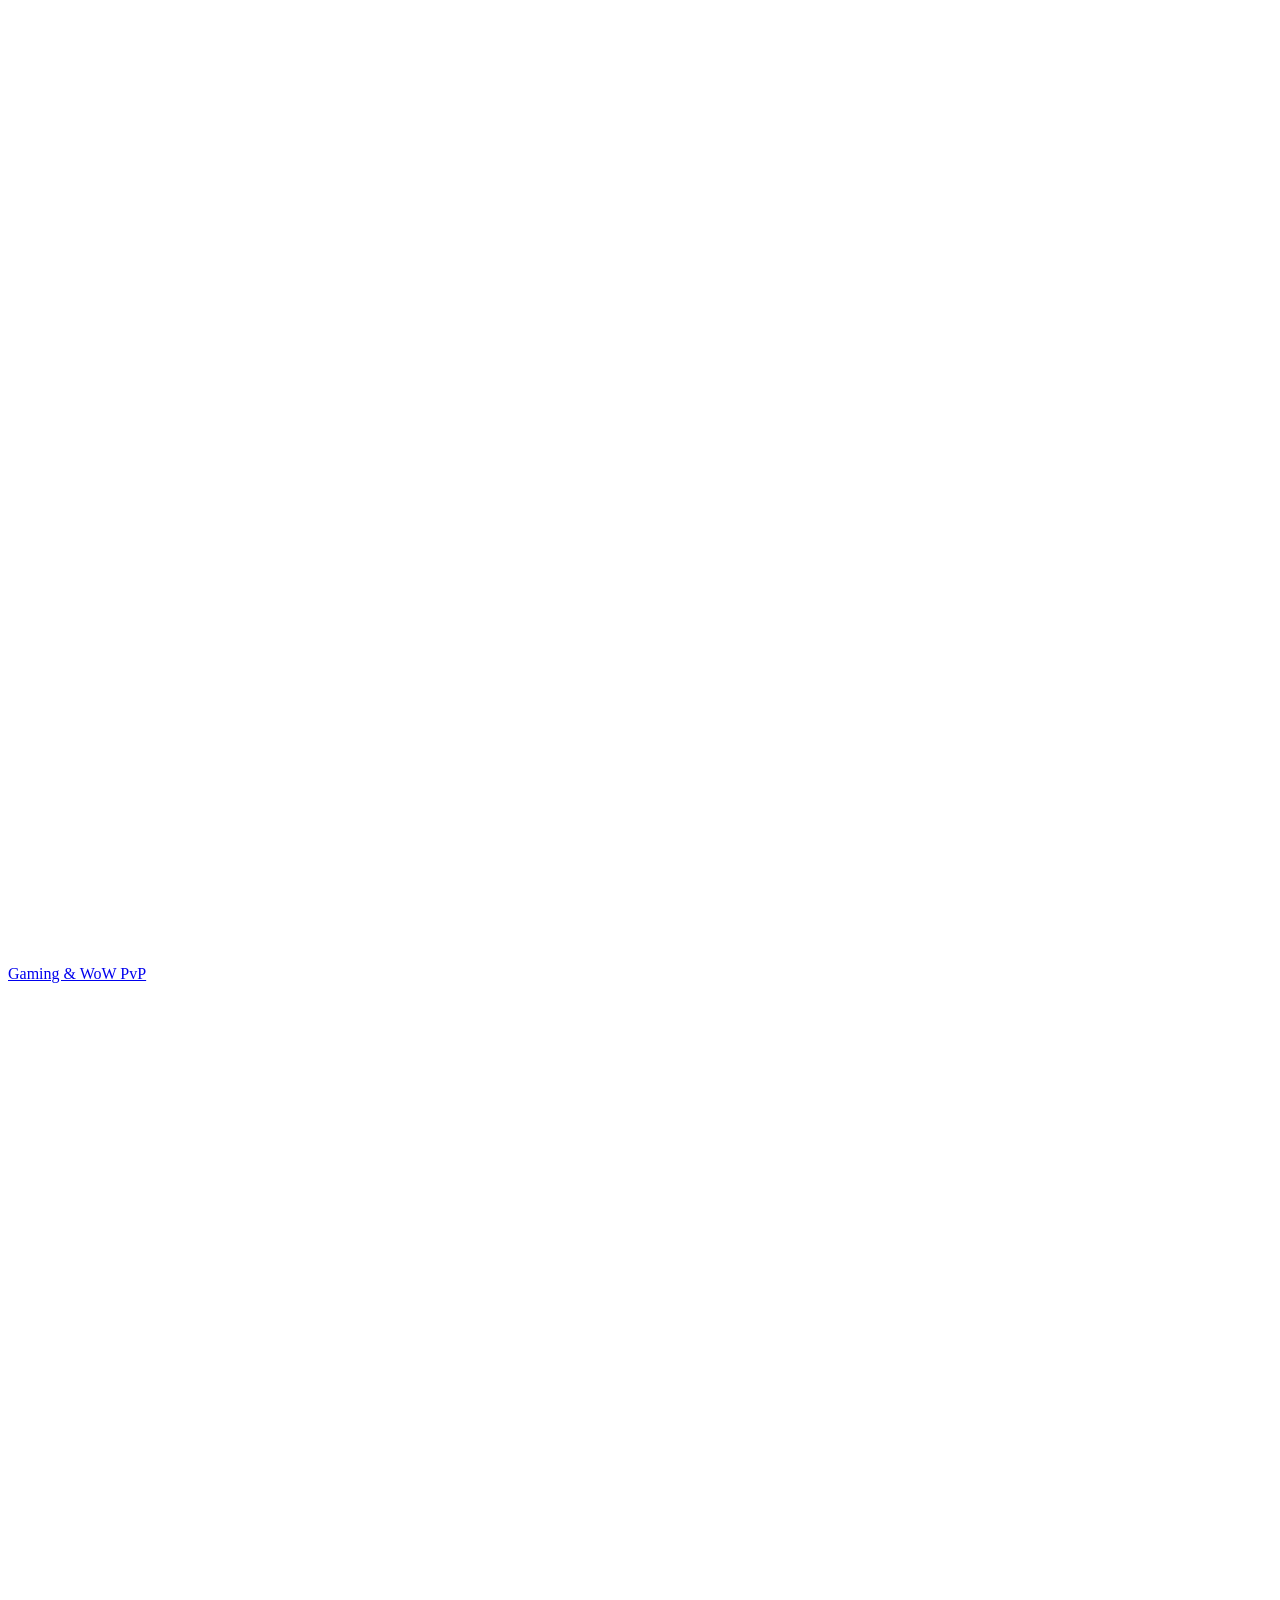
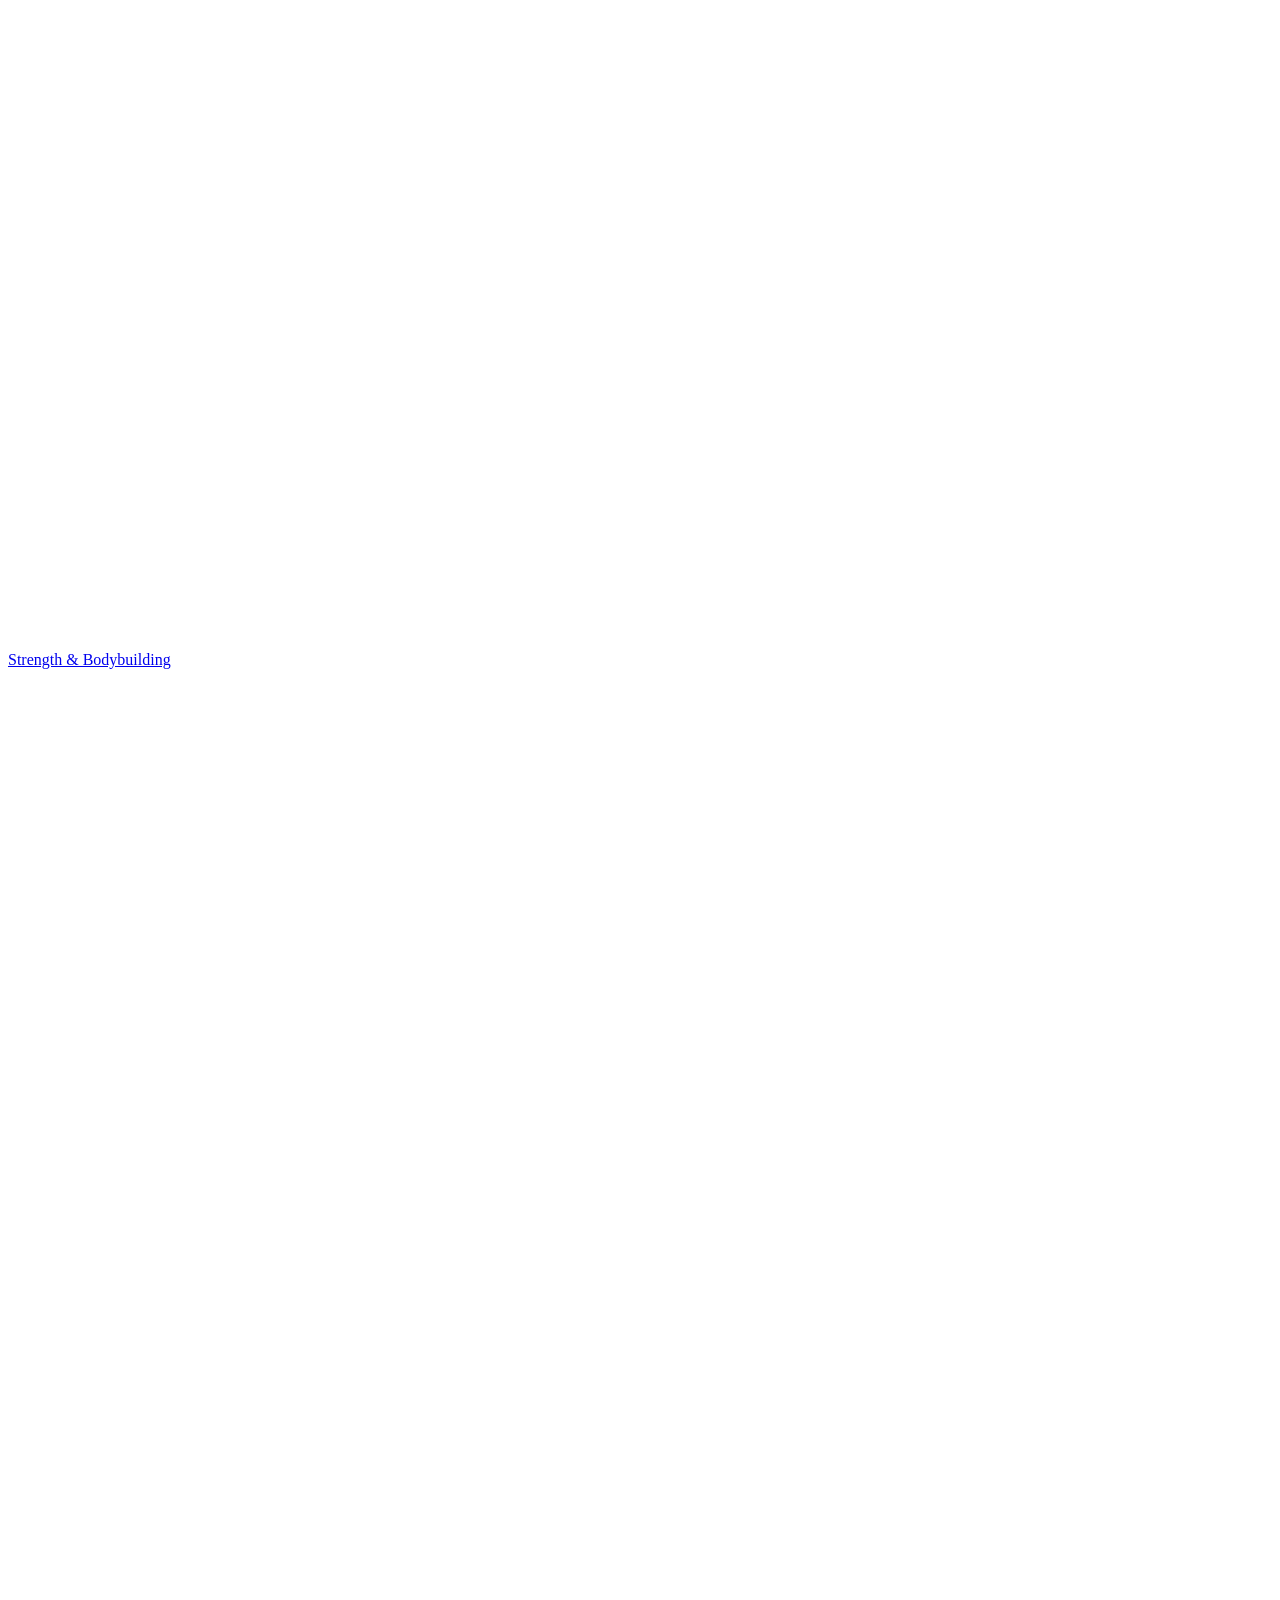
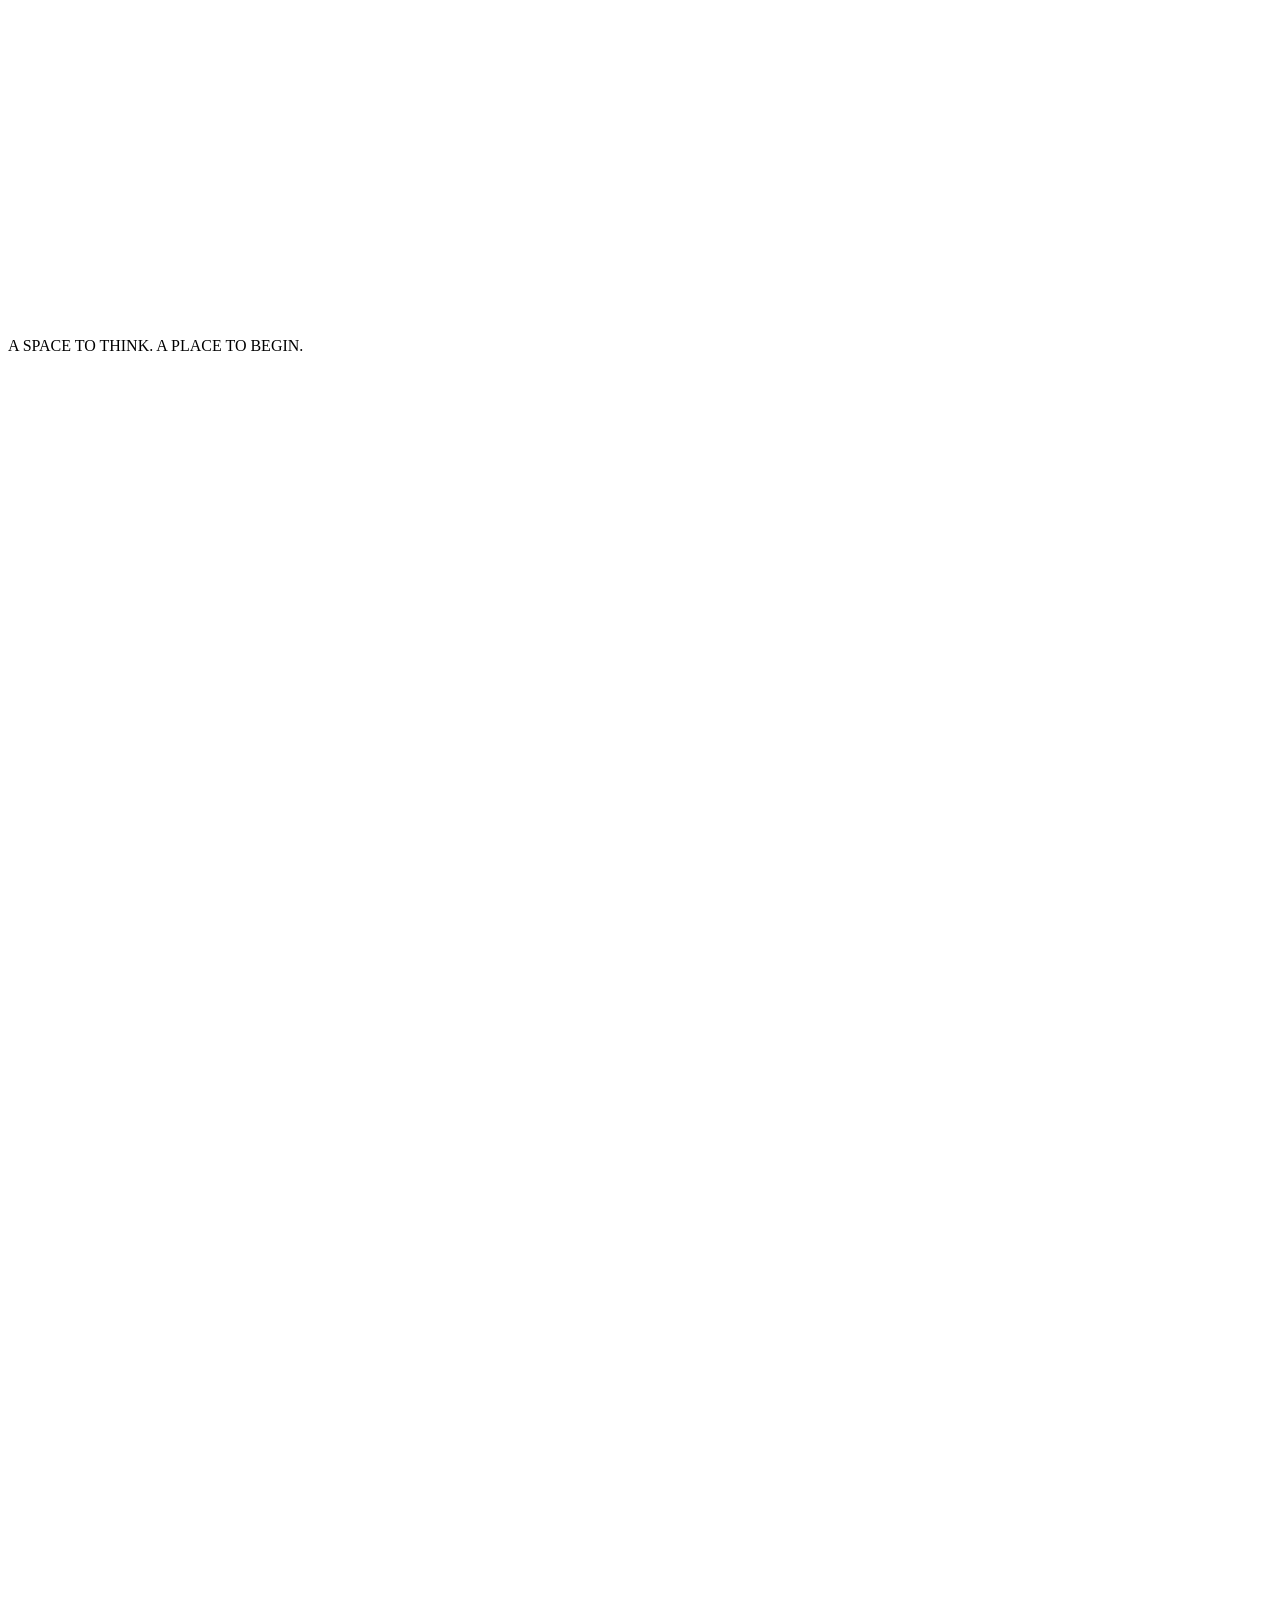
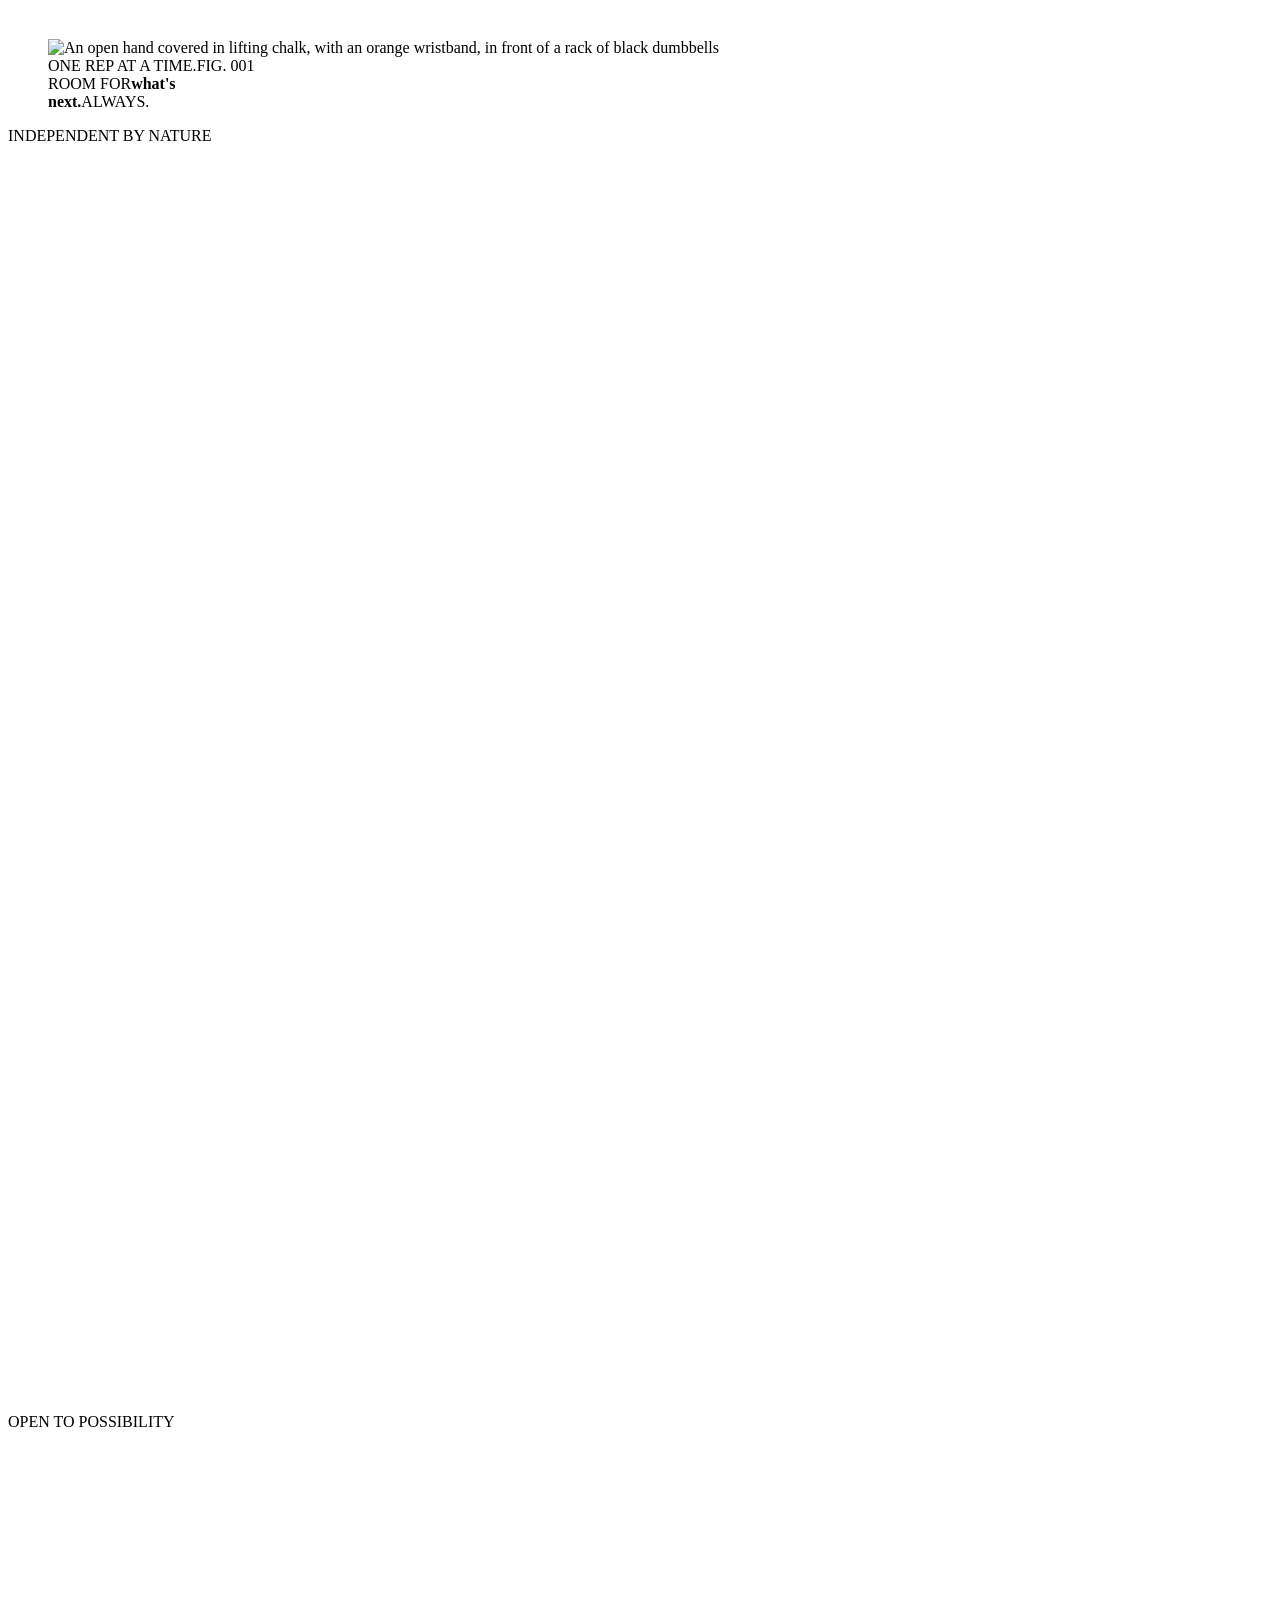
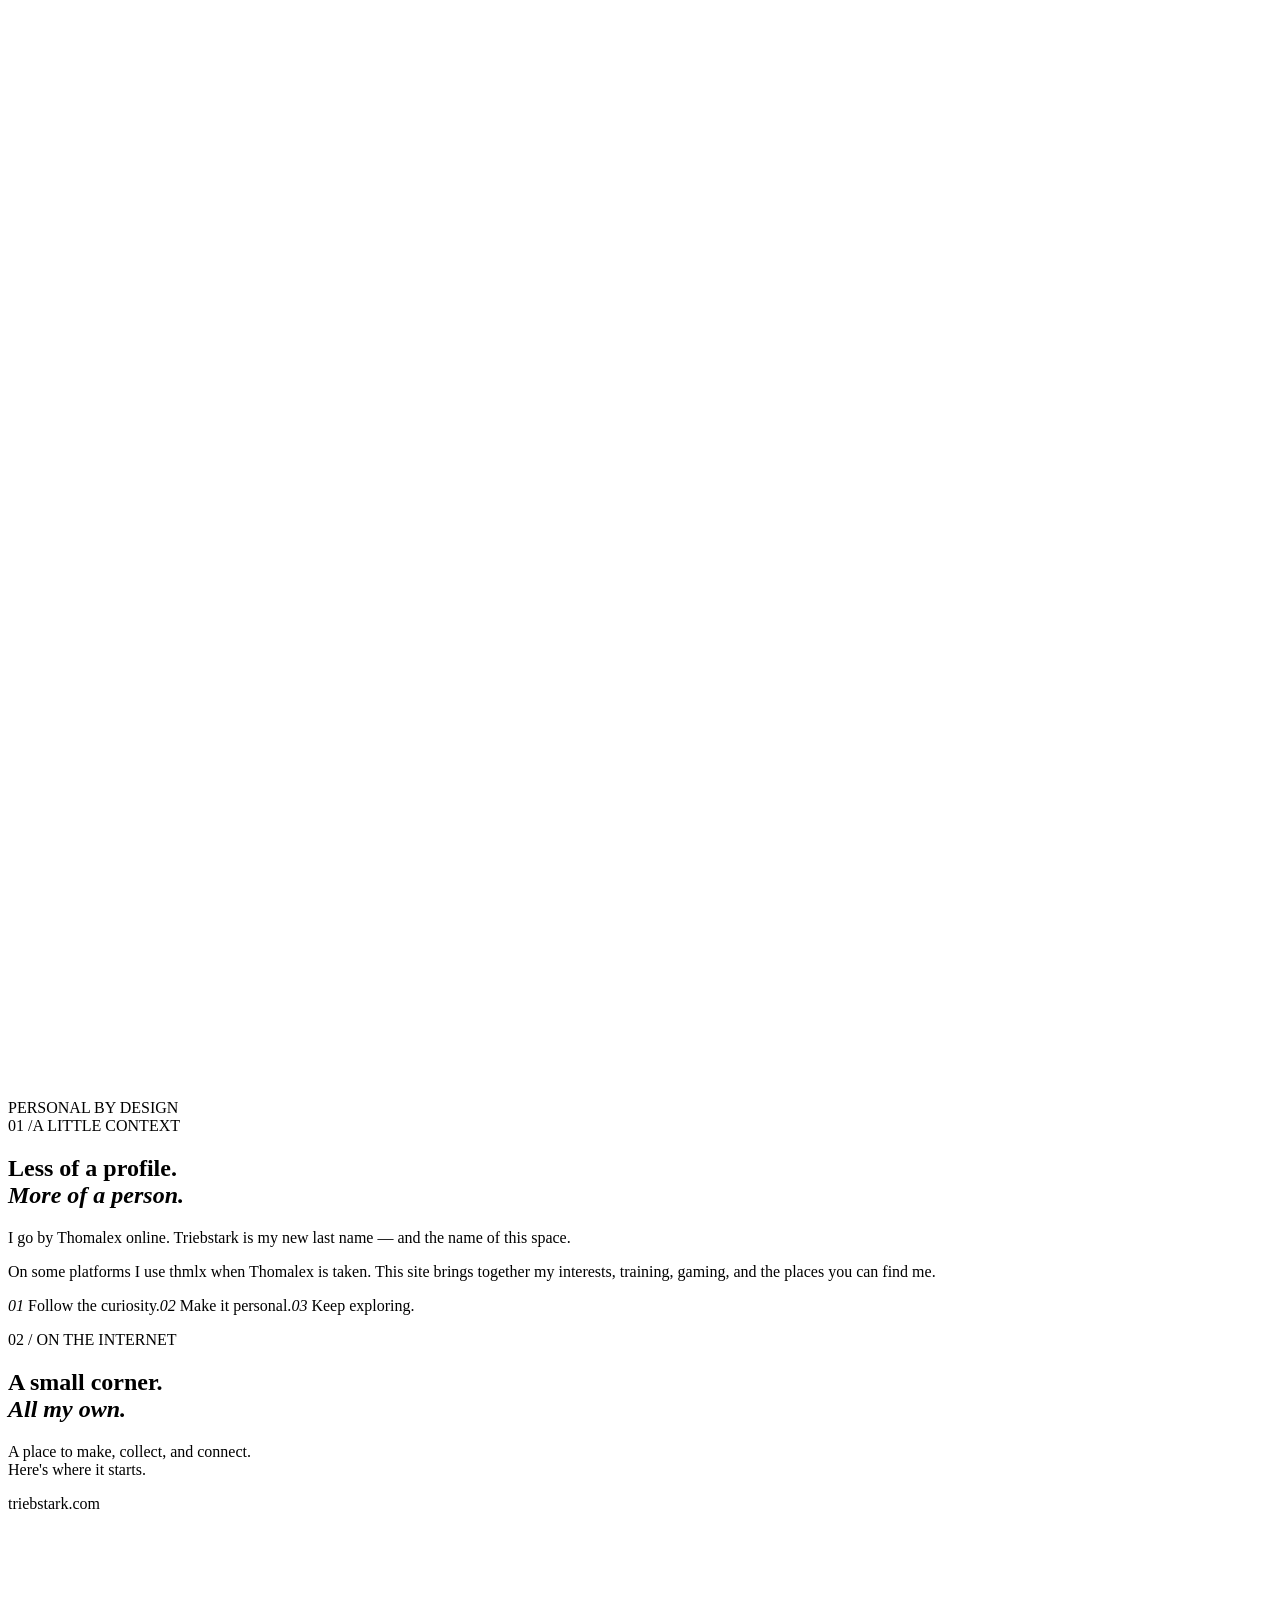
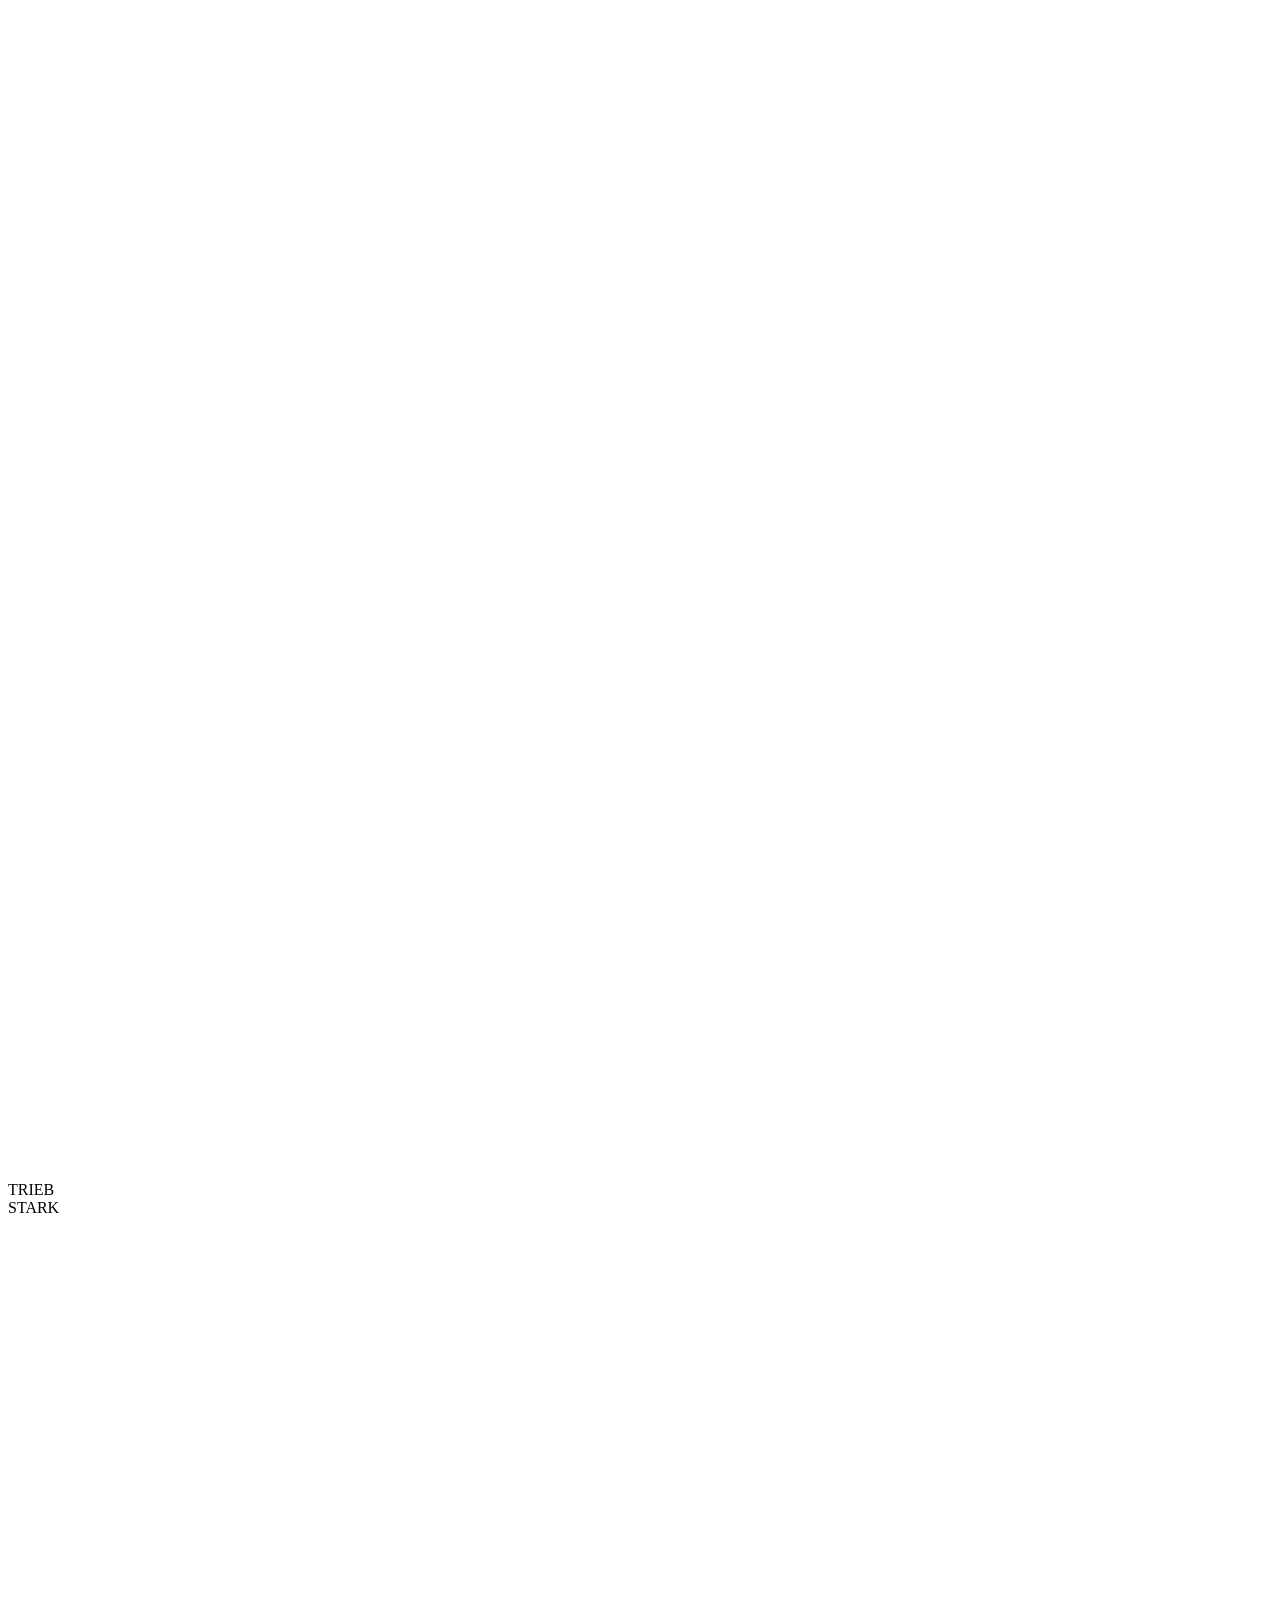
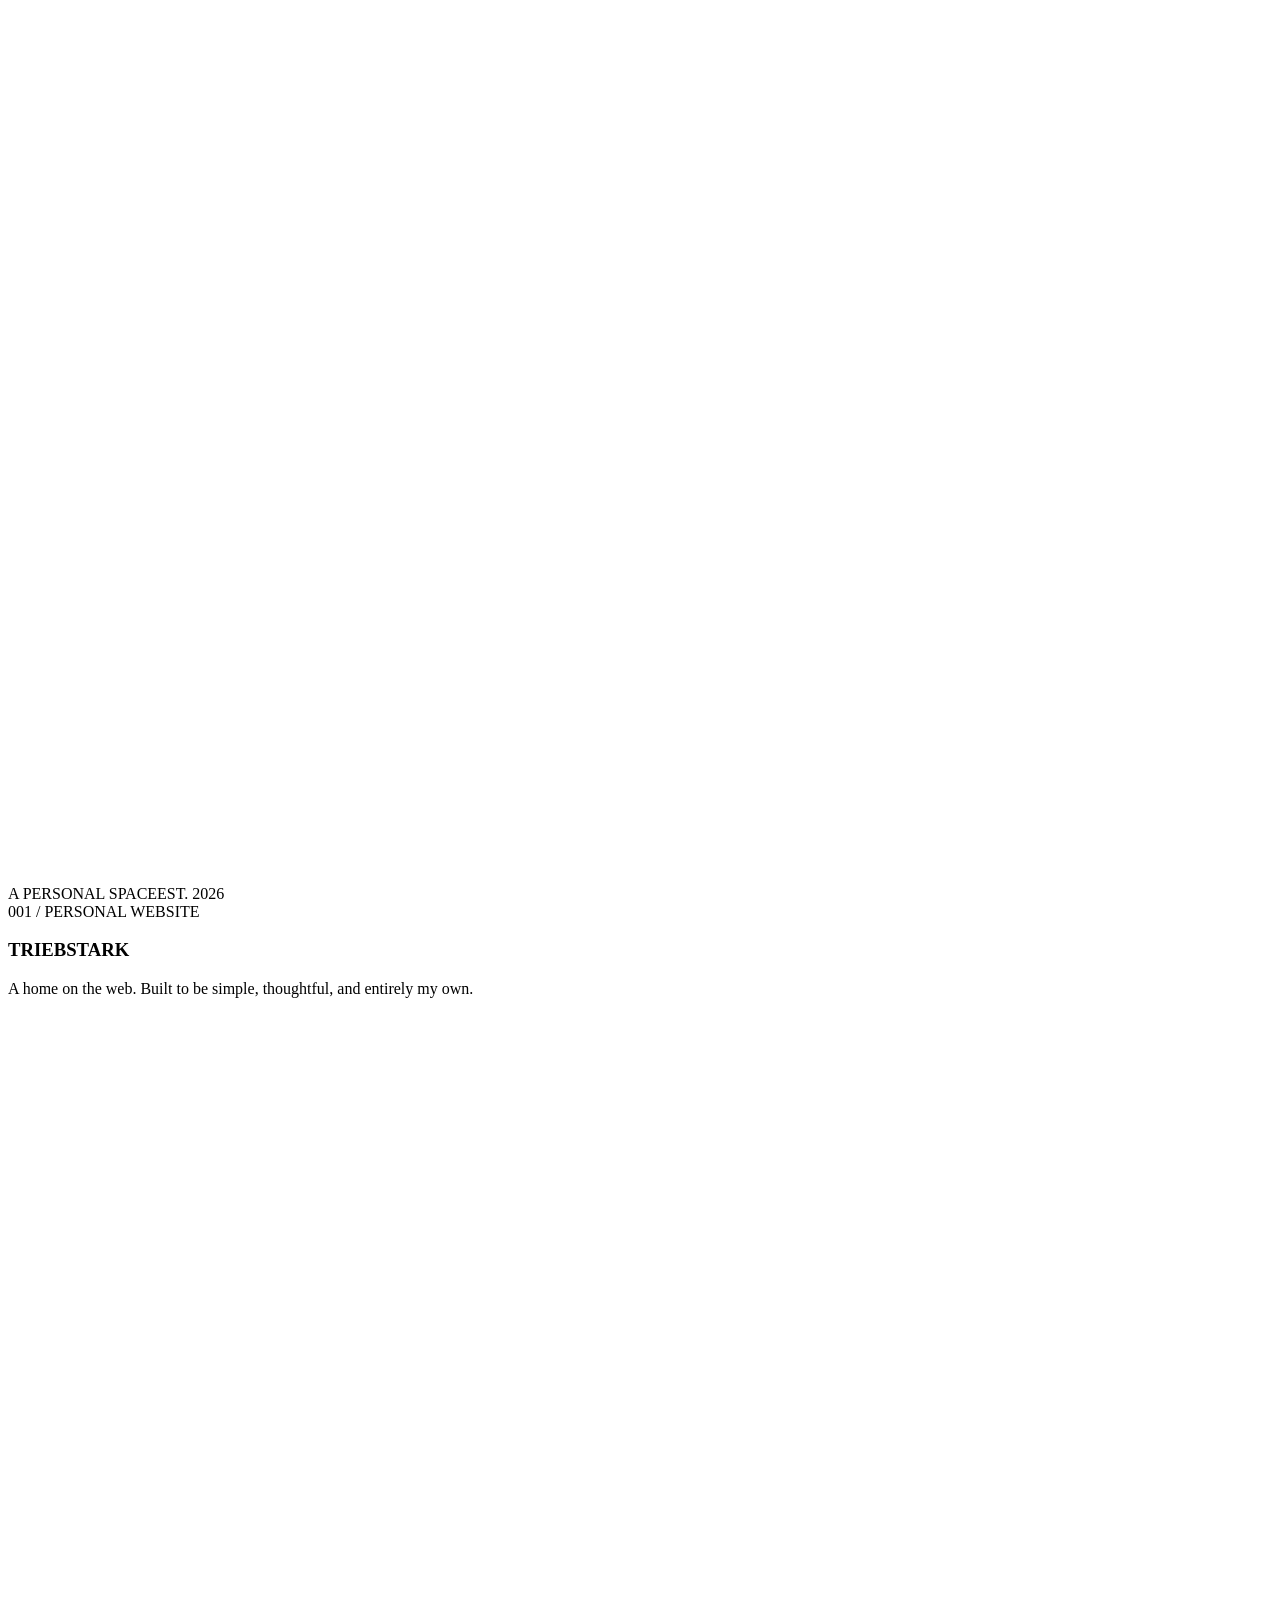
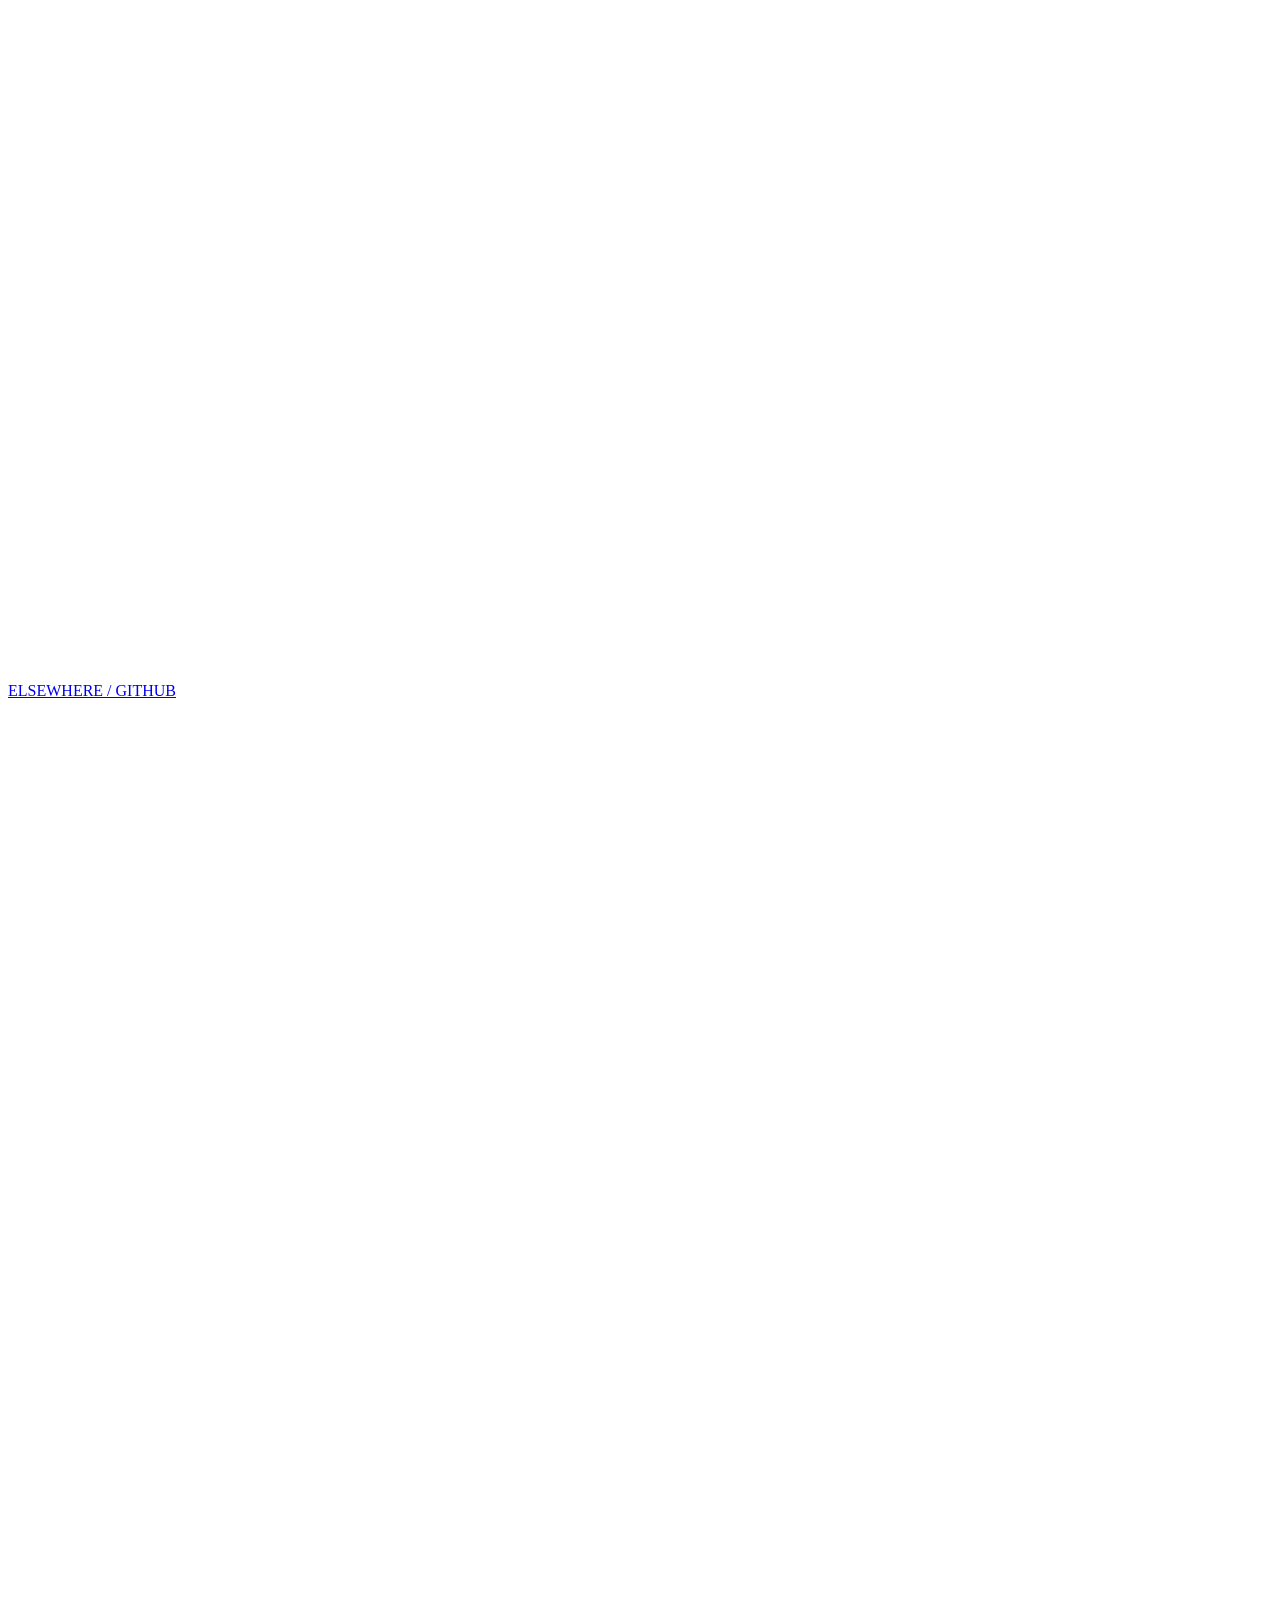
==== commit b69feb77: "Replace decorative glyphs with consistent local SVG icons" ====
--- a/public/index.html
+++ b/public/index.html
@@ -14,18 +14,18 @@
   <meta property="og:image" content="https://triebstark.com/assets/orbit.png?v=3">
   <meta name="twitter:card" content="summary_large_image">
   <link rel="icon" href="/assets/favicon.svg" type="image/svg+xml">
-  <script src="/assets/theme.js?v=2"></script><link rel="stylesheet" href="/assets/site.css?v=8">
-  <script src="/assets/language.js?v=4" defer></script><script src="/assets/site.js?v=3" defer></script>
+  <script src="/assets/theme.js?v=2"></script><link rel="stylesheet" href="/assets/site.css?v=9">
+  <script src="/assets/language.js?v=5" defer></script><script src="/assets/site.js?v=4" defer></script>
 </head>
 <body>
   <a class="skip-link" href="#main">Skip to content</a>
   <header class="site-header wrap">
-    <a class="wordmark" href="/" aria-label="TRIEBSTARK home"><span class="brand-mark" aria-hidden="true">✳</span>TRIEBSTARK<span class="wordmark-dot">.</span></a>
+    <a class="wordmark" href="/" aria-label="TRIEBSTARK home"><span class="brand-mark" aria-hidden="true"><svg class="ui-icon ui-brand" viewBox="0 0 24 24" fill="currentColor" stroke="none" aria-hidden="true" focusable="false"><use href="/assets/ui-icons.svg#brand-t"/></svg></span>TRIEBSTARK<span class="wordmark-dot">.</span></a>
     
     <nav id="navigation" class="navigation" aria-label="Main navigation">
       <a href="#about">About</a><a href="#space">My space</a><a href="#notes">Notes</a><a href="/gaming/">Gaming</a><a href="/training/">Training</a>
-      <a class="nav-external" href="#socials">Socials <span aria-hidden="true">↘</span></a>
-    </nav><button class="theme-toggle" data-i18n-dynamic type="button" aria-label="Switch to light mode" title="Switch to light mode" hidden><svg class="theme-sun" viewBox="0 0 24 24" fill="none" stroke="currentColor" stroke-width="1.6" stroke-linecap="round" aria-hidden="true"><circle cx="12" cy="12" r="4"/><path d="M12 2v2m0 16v2M2 12h2m16 0h2M4.93 4.93l1.42 1.42m11.3 11.3 1.42 1.42M4.93 19.07l1.42-1.42m11.3-11.3 1.42-1.42"/></svg><svg class="theme-moon" viewBox="0 0 24 24" fill="none" stroke="currentColor" stroke-width="1.6" stroke-linecap="round" stroke-linejoin="round" aria-hidden="true"><path d="M20.5 14.1A8.8 8.8 0 0 1 9.9 3.5 8.8 8.8 0 1 0 20.5 14.1Z"/></svg><span class="theme-label">Light mode</span></button><button class="language-toggle" type="button" aria-label="Language: English. Switch to Norwegian." aria-pressed="false" title="English / Norsk bokmål" data-i18n-dynamic hidden>EN</button><button class="menu-toggle" type="button" aria-controls="navigation" aria-expanded="false">Menu <span aria-hidden="true">＋</span></button>
+      <a class="nav-external" href="#socials">Socials <span aria-hidden="true"><svg class="ui-icon" viewBox="0 0 24 24" fill="none" stroke="currentColor" stroke-width="1.7" stroke-linecap="round" stroke-linejoin="round" aria-hidden="true" focusable="false"><use href="/assets/ui-icons.svg#arrow-down-right"/></svg></span></a>
+    </nav><button class="theme-toggle" data-i18n-dynamic type="button" aria-label="Switch to light mode" title="Switch to light mode" hidden><svg class="theme-sun" viewBox="0 0 24 24" fill="none" stroke="currentColor" stroke-width="1.6" stroke-linecap="round" aria-hidden="true"><circle cx="12" cy="12" r="4"/><path d="M12 2v2m0 16v2M2 12h2m16 0h2M4.93 4.93l1.42 1.42m11.3 11.3 1.42 1.42M4.93 19.07l1.42-1.42m11.3-11.3 1.42-1.42"/></svg><svg class="theme-moon" viewBox="0 0 24 24" fill="none" stroke="currentColor" stroke-width="1.6" stroke-linecap="round" stroke-linejoin="round" aria-hidden="true"><path d="M20.5 14.1A8.8 8.8 0 0 1 9.9 3.5 8.8 8.8 0 1 0 20.5 14.1Z"/></svg><span class="theme-label">Light mode</span></button><button class="language-toggle" type="button" aria-label="Language: English. Switch to Norwegian." aria-pressed="false" title="English / Norsk bokmål" data-i18n-dynamic hidden>EN</button><button class="menu-toggle" type="button" aria-controls="navigation" aria-expanded="false">Menu <span class="menu-icon" aria-hidden="true"><svg class="ui-icon icon-menu" viewBox="0 0 24 24" fill="none" stroke="currentColor" stroke-width="1.7" stroke-linecap="round" stroke-linejoin="round" aria-hidden="true" focusable="false"><use href="/assets/ui-icons.svg#menu"/></svg><svg class="ui-icon icon-close" viewBox="0 0 24 24" fill="none" stroke="currentColor" stroke-width="1.7" stroke-linecap="round" stroke-linejoin="round" aria-hidden="true" focusable="false"><use href="/assets/ui-icons.svg#x"/></svg></span></button>
   </header>
   <main id="main">
     <section class="hero wrap" aria-labelledby="hero-title">
@@ -33,8 +33,8 @@
         <p class="eyebrow"><span class="status-dot" aria-hidden="true"></span> THE PERSONAL SPACE OF THOMALEX</p>
         <h1 id="hero-title">Curiosity,<br><em>by default.</em></h1>
         <p class="hero-description">An independent mind. An open-ended journey.<br> Welcome to my little corner of the internet.</p>
-        <div class="hero-actions"><a class="button button-dark" href="#about">A little about me <span aria-hidden="true">↘</span></a><a class="button button-outline" href="/gaming/">Gaming &amp; WoW PvP <span aria-hidden="true">↗</span></a><a class="button button-outline" href="/training/">Strength &amp; Bodybuilding <span aria-hidden="true">↗</span></a></div>
-        <div class="hero-bottom"><span class="small-label">A SPACE TO THINK. A PLACE TO BEGIN.</span><a href="#about" aria-label="Explore the page"><span aria-hidden="true">↓</span></a></div>
+        <div class="hero-actions"><a class="button button-dark" href="#about">A little about me <span aria-hidden="true"><svg class="ui-icon" viewBox="0 0 24 24" fill="none" stroke="currentColor" stroke-width="1.7" stroke-linecap="round" stroke-linejoin="round" aria-hidden="true" focusable="false"><use href="/assets/ui-icons.svg#arrow-down-right"/></svg></span></a><a class="button button-outline" href="/gaming/">Gaming &amp; WoW PvP <span aria-hidden="true"><svg class="ui-icon" viewBox="0 0 24 24" fill="none" stroke="currentColor" stroke-width="1.7" stroke-linecap="round" stroke-linejoin="round" aria-hidden="true" focusable="false"><use href="/assets/ui-icons.svg#arrow-up-right"/></svg></span></a><a class="button button-outline" href="/training/">Strength &amp; Bodybuilding <span aria-hidden="true"><svg class="ui-icon" viewBox="0 0 24 24" fill="none" stroke="currentColor" stroke-width="1.7" stroke-linecap="round" stroke-linejoin="round" aria-hidden="true" focusable="false"><use href="/assets/ui-icons.svg#arrow-up-right"/></svg></span></a></div>
+        <div class="hero-bottom"><span class="small-label">A SPACE TO THINK. A PLACE TO BEGIN.</span><a href="#about" aria-label="Explore the page"><span aria-hidden="true"><svg class="ui-icon" viewBox="0 0 24 24" fill="none" stroke="currentColor" stroke-width="1.7" stroke-linecap="round" stroke-linejoin="round" aria-hidden="true" focusable="false"><use href="/assets/ui-icons.svg#arrow-down"/></svg></span></a></div>
       </div>
       <figure class="hero-art">
         <img src="/assets/orbit.png?v=3" alt="An open hand covered in lifting chalk, with an orange wristband, in front of a rack of black dumbbells" width="1086" height="1448" fetchpriority="high">
@@ -42,7 +42,7 @@
         <div class="art-sticker" aria-hidden="true"><span>ROOM FOR</span><strong>what's<br>next.</strong><span>ALWAYS.</span></div>
       </figure>
     </section>
-    <div class="chapter-strip"><div class="wrap"><span>INDEPENDENT BY NATURE</span><span aria-hidden="true">✳</span><span>OPEN TO POSSIBILITY</span><span aria-hidden="true">✳</span><span>PERSONAL BY DESIGN</span></div></div>
+    <div class="chapter-strip"><div class="wrap"><span>INDEPENDENT BY NATURE</span><span aria-hidden="true"><svg class="ui-icon ui-brand" viewBox="0 0 24 24" fill="currentColor" stroke="none" aria-hidden="true" focusable="false"><use href="/assets/ui-icons.svg#brand-t"/></svg></span><span>OPEN TO POSSIBILITY</span><span aria-hidden="true"><svg class="ui-icon ui-brand" viewBox="0 0 24 24" fill="currentColor" stroke="none" aria-hidden="true" focusable="false"><use href="/assets/ui-icons.svg#brand-t"/></svg></span><span>PERSONAL BY DESIGN</span></div></div>
     <section id="about" class="section about-section wrap" aria-labelledby="about-title">
       <div class="section-marker"><span class="section-number">01 /</span><span class="eyebrow">A LITTLE CONTEXT</span></div>
       <div class="about-content">
@@ -55,37 +55,37 @@
       <div class="section-heading"><div><p class="eyebrow">02 / ON THE INTERNET</p><h2 id="space-title">A small corner.<br><em>All my own.</em></h2></div><p>A place to make, collect, and connect.<br>Here's where it starts.</p></div>
       <div class="space-grid">
         <article class="project-card">
-          <div class="project-visual" aria-hidden="true"><div class="mini-browser"><span>triebstark.com</span><span>↗</span></div><div class="project-type">TRIEB<br><span>STARK</span><i>✳</i></div><div class="project-bottom"><span>A PERSONAL SPACE</span><span>EST. 2026</span></div></div>
-          <div class="project-meta"><div><span class="small-label">001 / PERSONAL WEBSITE</span><h3>TRIEBSTARK</h3><p>A home on the web. Built to be simple, thoughtful, and entirely my own.</p></div><a class="arrow-link" href="https://github.com/THMLX/TRIEBSTARK" target="_blank" rel="noopener noreferrer" aria-label="Explore TRIEBSTARK's source on GitHub">↗</a></div>
+          <div class="project-visual" aria-hidden="true"><div class="mini-browser"><span>triebstark.com</span><span><svg class="ui-icon" viewBox="0 0 24 24" fill="none" stroke="currentColor" stroke-width="1.7" stroke-linecap="round" stroke-linejoin="round" aria-hidden="true" focusable="false"><use href="/assets/ui-icons.svg#arrow-up-right"/></svg></span></div><div class="project-type">TRIEB<br><span>STARK</span><i><svg class="ui-icon ui-brand" viewBox="0 0 24 24" fill="currentColor" stroke="none" aria-hidden="true" focusable="false"><use href="/assets/ui-icons.svg#brand-t"/></svg></i></div><div class="project-bottom"><span>A PERSONAL SPACE</span><span>EST. 2026</span></div></div>
+          <div class="project-meta"><div><span class="small-label">001 / PERSONAL WEBSITE</span><h3>TRIEBSTARK</h3><p>A home on the web. Built to be simple, thoughtful, and entirely my own.</p></div><a class="arrow-link" href="https://github.com/THMLX/TRIEBSTARK" target="_blank" rel="noopener noreferrer" aria-label="Explore TRIEBSTARK's source on GitHub"><svg class="ui-icon" viewBox="0 0 24 24" fill="none" stroke="currentColor" stroke-width="1.7" stroke-linecap="round" stroke-linejoin="round" aria-hidden="true" focusable="false"><use href="/assets/ui-icons.svg#arrow-up-right"/></svg></a></div>
         </article>
-        <a class="github-card" href="https://github.com/THMLX" target="_blank" rel="noopener noreferrer"><div class="card-top"><span class="small-label">ELSEWHERE / GITHUB</span><span aria-hidden="true">↗</span></div><span class="github-symbol" aria-hidden="true">{<span>✳</span>}</span><div><h3>Behind the scenes.</h3><p>My public profile, repositories, and whatever takes shape next.</p><span class="text-link">Explore @THMLX <span aria-hidden="true">↗</span></span></div></a>
+        <a class="github-card" href="https://github.com/THMLX" target="_blank" rel="noopener noreferrer"><div class="card-top"><span class="small-label">ELSEWHERE / GITHUB</span><span aria-hidden="true"><svg class="ui-icon" viewBox="0 0 24 24" fill="none" stroke="currentColor" stroke-width="1.7" stroke-linecap="round" stroke-linejoin="round" aria-hidden="true" focusable="false"><use href="/assets/ui-icons.svg#arrow-up-right"/></svg></span></div><span class="github-symbol" aria-hidden="true">{<span><svg class="ui-icon ui-brand" viewBox="0 0 24 24" fill="currentColor" stroke="none" aria-hidden="true" focusable="false"><use href="/assets/ui-icons.svg#brand-t"/></svg></span>}</span><div><h3>Behind the scenes.</h3><p>My public profile, repositories, and whatever takes shape next.</p><span class="text-link">Explore @THMLX <span aria-hidden="true"><svg class="ui-icon" viewBox="0 0 24 24" fill="none" stroke="currentColor" stroke-width="1.7" stroke-linecap="round" stroke-linejoin="round" aria-hidden="true" focusable="false"><use href="/assets/ui-icons.svg#arrow-up-right"/></svg></span></span></div></a>
       </div>
     </div></section>
     <section id="notes" class="notes-section wrap section" aria-labelledby="notes-title">
       <div class="section-heading"><div><p class="eyebrow">03 / A NOTE TO BEGIN</p><h2 id="notes-title">A thought,<br><em>put into words.</em></h2></div><p>Not everything needs to be a big idea.<br>Sometimes it just needs a place to land.</p></div>
-      <a class="note-row" href="/notes/a-place-to-start/"><div class="note-date"><span>27</span><span>SEP 2026</span></div><div class="note-title"><span class="small-label">PERSONAL / 2 MIN READ</span><h3>A small place on a big internet.</h3><p>On making a website that feels like your own.</p></div><span class="note-arrow" aria-hidden="true">↗</span></a>
+      <a class="note-row" href="/notes/a-place-to-start/"><div class="note-date"><span>27</span><span>SEP 2026</span></div><div class="note-title"><span class="small-label">PERSONAL / 2 MIN READ</span><h3>A small place on a big internet.</h3><p>On making a website that feels like your own.</p></div><span class="note-arrow" aria-hidden="true"><svg class="ui-icon" viewBox="0 0 24 24" fill="none" stroke="currentColor" stroke-width="1.7" stroke-linecap="round" stroke-linejoin="round" aria-hidden="true" focusable="false"><use href="/assets/ui-icons.svg#arrow-up-right"/></svg></span></a>
     </section>
     <section id="socials" class="socials-section wrap section" aria-labelledby="socials-title">
       <div class="section-heading"><div><p class="eyebrow">04 / AROUND THE INTERNET</p><h2 id="socials-title">Find me<br><em>elsewhere.</em></h2></div><p>Different places. Same person.<br>My profiles and handles, all in one place.</p></div>
       <ul class="social-list" role="list">
-        <li><a class="social-entry" href="https://www.twitch.tv/thomalex" target="_blank" rel="noopener noreferrer" aria-label="Twitch: Thomalex (opens in a new tab)"><span class="social-icon" aria-hidden="true"><img src="/assets/social/twitch.png" alt="" width="26" height="26" loading="lazy"></span><span class="social-identity"><span class="social-platform">Twitch</span><span class="social-handle">Thomalex</span></span><span class="social-action" aria-hidden="true">Visit <span>↗</span></span></a></li>
-        <li><a class="social-entry" href="https://www.snapchat.com/add/thomalex" target="_blank" rel="noopener noreferrer" aria-label="Snapchat: Thomalex (opens in a new tab)"><span class="social-icon" aria-hidden="true"><img src="/assets/social/snapchat.png" alt="" width="26" height="26" loading="lazy"></span><span class="social-identity"><span class="social-platform">Snapchat</span><span class="social-handle">Thomalex</span></span><span class="social-action" aria-hidden="true">Visit <span>↗</span></span></a></li>
-        <li><a class="social-entry" href="https://www.youtube.com/@Thomalex" target="_blank" rel="noopener noreferrer" aria-label="YouTube: Thomalex (opens in a new tab)"><span class="social-icon" aria-hidden="true"><img src="/assets/social/youtube.png" alt="" width="26" height="26" loading="lazy"></span><span class="social-identity"><span class="social-platform">YouTube</span><span class="social-handle">Thomalex</span></span><span class="social-action" aria-hidden="true">Visit <span>↗</span></span></a></li>
-        <li><a class="social-entry" href="https://open.spotify.com/user/thomalex" target="_blank" rel="noopener noreferrer" aria-label="Spotify: Thomalex (opens in a new tab)"><span class="social-icon" aria-hidden="true"><img src="/assets/social/spotify.png" alt="" width="26" height="26" loading="lazy"></span><span class="social-identity"><span class="social-platform">Spotify</span><span class="social-handle">Thomalex</span></span><span class="social-action" aria-hidden="true">Visit <span>↗</span></span></a></li>
-        <li><a class="social-entry" href="https://music.apple.com/profile/thomalex" target="_blank" rel="noopener noreferrer" aria-label="Apple Music: Thomalex (opens in a new tab)"><span class="social-icon" aria-hidden="true"><img src="/assets/social/apple-music.png" alt="" width="26" height="26" loading="lazy"></span><span class="social-identity"><span class="social-platform">Apple Music</span><span class="social-handle">Thomalex</span></span><span class="social-action" aria-hidden="true">Visit <span>↗</span></span></a></li>
-        <li><a class="social-entry" href="https://www.instagram.com/thomalex/" target="_blank" rel="noopener noreferrer" aria-label="Instagram: Thomalex (opens in a new tab)"><span class="social-icon" aria-hidden="true"><img src="/assets/social/instagram.webp" alt="" width="26" height="26" loading="lazy"></span><span class="social-identity"><span class="social-platform">Instagram</span><span class="social-handle">Thomalex</span></span><span class="social-action" aria-hidden="true">Visit <span>↗</span></span></a></li>
+        <li><a class="social-entry" href="https://www.twitch.tv/thomalex" target="_blank" rel="noopener noreferrer" aria-label="Twitch: Thomalex (opens in a new tab)"><span class="social-icon" aria-hidden="true"><img src="/assets/social/twitch.png" alt="" width="26" height="26" loading="lazy"></span><span class="social-identity"><span class="social-platform">Twitch</span><span class="social-handle">Thomalex</span></span><span class="social-action" aria-hidden="true">Visit <span><svg class="ui-icon" viewBox="0 0 24 24" fill="none" stroke="currentColor" stroke-width="1.7" stroke-linecap="round" stroke-linejoin="round" aria-hidden="true" focusable="false"><use href="/assets/ui-icons.svg#arrow-up-right"/></svg></span></span></a></li>
+        <li><a class="social-entry" href="https://www.snapchat.com/add/thomalex" target="_blank" rel="noopener noreferrer" aria-label="Snapchat: Thomalex (opens in a new tab)"><span class="social-icon" aria-hidden="true"><img src="/assets/social/snapchat.png" alt="" width="26" height="26" loading="lazy"></span><span class="social-identity"><span class="social-platform">Snapchat</span><span class="social-handle">Thomalex</span></span><span class="social-action" aria-hidden="true">Visit <span><svg class="ui-icon" viewBox="0 0 24 24" fill="none" stroke="currentColor" stroke-width="1.7" stroke-linecap="round" stroke-linejoin="round" aria-hidden="true" focusable="false"><use href="/assets/ui-icons.svg#arrow-up-right"/></svg></span></span></a></li>
+        <li><a class="social-entry" href="https://www.youtube.com/@Thomalex" target="_blank" rel="noopener noreferrer" aria-label="YouTube: Thomalex (opens in a new tab)"><span class="social-icon" aria-hidden="true"><img src="/assets/social/youtube.png" alt="" width="26" height="26" loading="lazy"></span><span class="social-identity"><span class="social-platform">YouTube</span><span class="social-handle">Thomalex</span></span><span class="social-action" aria-hidden="true">Visit <span><svg class="ui-icon" viewBox="0 0 24 24" fill="none" stroke="currentColor" stroke-width="1.7" stroke-linecap="round" stroke-linejoin="round" aria-hidden="true" focusable="false"><use href="/assets/ui-icons.svg#arrow-up-right"/></svg></span></span></a></li>
+        <li><a class="social-entry" href="https://open.spotify.com/user/thomalex" target="_blank" rel="noopener noreferrer" aria-label="Spotify: Thomalex (opens in a new tab)"><span class="social-icon" aria-hidden="true"><img src="/assets/social/spotify.png" alt="" width="26" height="26" loading="lazy"></span><span class="social-identity"><span class="social-platform">Spotify</span><span class="social-handle">Thomalex</span></span><span class="social-action" aria-hidden="true">Visit <span><svg class="ui-icon" viewBox="0 0 24 24" fill="none" stroke="currentColor" stroke-width="1.7" stroke-linecap="round" stroke-linejoin="round" aria-hidden="true" focusable="false"><use href="/assets/ui-icons.svg#arrow-up-right"/></svg></span></span></a></li>
+        <li><a class="social-entry" href="https://music.apple.com/profile/thomalex" target="_blank" rel="noopener noreferrer" aria-label="Apple Music: Thomalex (opens in a new tab)"><span class="social-icon" aria-hidden="true"><img src="/assets/social/apple-music.png" alt="" width="26" height="26" loading="lazy"></span><span class="social-identity"><span class="social-platform">Apple Music</span><span class="social-handle">Thomalex</span></span><span class="social-action" aria-hidden="true">Visit <span><svg class="ui-icon" viewBox="0 0 24 24" fill="none" stroke="currentColor" stroke-width="1.7" stroke-linecap="round" stroke-linejoin="round" aria-hidden="true" focusable="false"><use href="/assets/ui-icons.svg#arrow-up-right"/></svg></span></span></a></li>
+        <li><a class="social-entry" href="https://www.instagram.com/thomalex/" target="_blank" rel="noopener noreferrer" aria-label="Instagram: Thomalex (opens in a new tab)"><span class="social-icon" aria-hidden="true"><img src="/assets/social/instagram.webp" alt="" width="26" height="26" loading="lazy"></span><span class="social-identity"><span class="social-platform">Instagram</span><span class="social-handle">Thomalex</span></span><span class="social-action" aria-hidden="true">Visit <span><svg class="ui-icon" viewBox="0 0 24 24" fill="none" stroke="currentColor" stroke-width="1.7" stroke-linecap="round" stroke-linejoin="round" aria-hidden="true" focusable="false"><use href="/assets/ui-icons.svg#arrow-up-right"/></svg></span></span></a></li>
         <li class="social-entry social-copy"><a class="social-icon" href="https://www.battle.net/" target="_blank" rel="noopener noreferrer" aria-label="Open Battle.net (opens in a new tab)" title="Open Battle.net (opens in a new tab)"><img src="/assets/social/battlenet.png" alt="" width="26" height="26" loading="lazy"></a><span class="social-identity"><span class="social-platform">BattleTag</span><span class="social-handle">THOMALEX#21769</span></span><button class="social-copy-button" type="button" data-copy-value="THOMALEX#21769" data-copy-label="BattleTag" aria-label="Copy BattleTag username THOMALEX#21769" hidden>Copy <svg viewBox="0 0 24 24" fill="none" stroke="currentColor" stroke-width="1.5" aria-hidden="true"><rect x="8" y="8" width="12" height="12" rx="2"/><path d="M15 8V4H4v11h4"/></svg></button></li>
         <li class="social-entry social-copy"><a class="social-icon" href="https://discord.com/app" target="_blank" rel="noopener noreferrer" aria-label="Open Discord (opens in a new tab)" title="Open Discord (opens in a new tab)"><img src="/assets/social/discord.png" alt="" width="26" height="26" loading="lazy"></a><span class="social-identity"><span class="social-platform">Discord</span><span class="social-handle">thmlx</span></span><button class="social-copy-button" type="button" data-copy-value="thmlx" data-copy-label="Discord" aria-label="Copy Discord username thmlx" hidden>Copy <svg viewBox="0 0 24 24" fill="none" stroke="currentColor" stroke-width="1.5" aria-hidden="true"><rect x="8" y="8" width="12" height="12" rx="2"/><path d="M15 8V4H4v11h4"/></svg></button></li>
-        <li><a class="social-entry" href="https://vsco.co/thmlx/gallery" target="_blank" rel="noopener noreferrer" aria-label="VSCO: thmlx (opens in a new tab)"><span class="social-icon" aria-hidden="true"><img src="/assets/social/vsco.png" alt="" width="26" height="26" loading="lazy"></span><span class="social-identity"><span class="social-platform">VSCO</span><span class="social-handle">thmlx</span></span><span class="social-action" aria-hidden="true">Visit <span>↗</span></span></a></li>
-        <li><a class="social-entry" href="https://www.reddit.com/user/Kjmnflgn/" target="_blank" rel="noopener noreferrer" aria-label="Reddit: Kjmnflgn (opens in a new tab)"><span class="social-icon" aria-hidden="true"><img src="/assets/social/reddit.png" alt="" width="26" height="26" loading="lazy"></span><span class="social-identity"><span class="social-platform">Reddit</span><span class="social-handle">Kjmnflgn</span></span><span class="social-action" aria-hidden="true">Visit <span>↗</span></span></a></li>
-        <li><a class="social-entry" href="https://onlyfans.com/thomalex" target="_blank" rel="noopener noreferrer" aria-label="OnlyFans: Thomalex (opens in a new tab)"><span class="social-icon" aria-hidden="true"><img src="/assets/social/onlyfans.ico" alt="" width="26" height="26" loading="lazy"></span><span class="social-identity"><span class="social-platform">OnlyFans</span><span class="social-handle">Thomalex</span></span><span class="social-action" aria-hidden="true">Visit <span>↗</span></span></a></li>
-        <li><a class="social-entry" href="https://hevy.com/user/thomalex" target="_blank" rel="noopener noreferrer" aria-label="Hevy: Thomalex (opens in a new tab)"><span class="social-icon" aria-hidden="true"><img src="/assets/social/hevy.png" alt="" width="26" height="26" loading="lazy"></span><span class="social-identity"><span class="social-platform">Hevy</span><span class="social-handle">Thomalex</span></span><span class="social-action" aria-hidden="true">Visit <span>↗</span></span></a></li>
+        <li><a class="social-entry" href="https://vsco.co/thmlx/gallery" target="_blank" rel="noopener noreferrer" aria-label="VSCO: thmlx (opens in a new tab)"><span class="social-icon" aria-hidden="true"><img src="/assets/social/vsco.png" alt="" width="26" height="26" loading="lazy"></span><span class="social-identity"><span class="social-platform">VSCO</span><span class="social-handle">thmlx</span></span><span class="social-action" aria-hidden="true">Visit <span><svg class="ui-icon" viewBox="0 0 24 24" fill="none" stroke="currentColor" stroke-width="1.7" stroke-linecap="round" stroke-linejoin="round" aria-hidden="true" focusable="false"><use href="/assets/ui-icons.svg#arrow-up-right"/></svg></span></span></a></li>
+        <li><a class="social-entry" href="https://www.reddit.com/user/Kjmnflgn/" target="_blank" rel="noopener noreferrer" aria-label="Reddit: Kjmnflgn (opens in a new tab)"><span class="social-icon" aria-hidden="true"><img src="/assets/social/reddit.png" alt="" width="26" height="26" loading="lazy"></span><span class="social-identity"><span class="social-platform">Reddit</span><span class="social-handle">Kjmnflgn</span></span><span class="social-action" aria-hidden="true">Visit <span><svg class="ui-icon" viewBox="0 0 24 24" fill="none" stroke="currentColor" stroke-width="1.7" stroke-linecap="round" stroke-linejoin="round" aria-hidden="true" focusable="false"><use href="/assets/ui-icons.svg#arrow-up-right"/></svg></span></span></a></li>
+        <li><a class="social-entry" href="https://onlyfans.com/thomalex" target="_blank" rel="noopener noreferrer" aria-label="OnlyFans: Thomalex (opens in a new tab)"><span class="social-icon" aria-hidden="true"><img src="/assets/social/onlyfans.ico" alt="" width="26" height="26" loading="lazy"></span><span class="social-identity"><span class="social-platform">OnlyFans</span><span class="social-handle">Thomalex</span></span><span class="social-action" aria-hidden="true">Visit <span><svg class="ui-icon" viewBox="0 0 24 24" fill="none" stroke="currentColor" stroke-width="1.7" stroke-linecap="round" stroke-linejoin="round" aria-hidden="true" focusable="false"><use href="/assets/ui-icons.svg#arrow-up-right"/></svg></span></span></a></li>
+        <li><a class="social-entry" href="https://hevy.com/user/thomalex" target="_blank" rel="noopener noreferrer" aria-label="Hevy: Thomalex (opens in a new tab)"><span class="social-icon" aria-hidden="true"><img src="/assets/social/hevy.png" alt="" width="26" height="26" loading="lazy"></span><span class="social-identity"><span class="social-platform">Hevy</span><span class="social-handle">Thomalex</span></span><span class="social-action" aria-hidden="true">Visit <span><svg class="ui-icon" viewBox="0 0 24 24" fill="none" stroke="currentColor" stroke-width="1.7" stroke-linecap="round" stroke-linejoin="round" aria-hidden="true" focusable="false"><use href="/assets/ui-icons.svg#arrow-up-right"/></svg></span></span></a></li>
       </ul>
       <p class="socials-footnote">Icons open profiles or platforms in a new tab. For BattleTag and Discord, copy the name to find or add me.</p>
     </section>
-    <section id="connect" class="connect-section"><div class="wrap connect-inner"><div><p class="eyebrow">05 / KEEP THE CONNECTION</p><h2>Good things start<br>with <em>curiosity.</em></h2></div><div class="connect-actions"><p>A few different ways to connect.<br>Find me on your favorite platform.</p><a class="button button-light" href="#socials">Explore my socials <span aria-hidden="true">↑</span></a></div><span class="connect-star" aria-hidden="true">✳</span></div></section>
+    <section id="connect" class="connect-section"><div class="wrap connect-inner"><div><p class="eyebrow">05 / KEEP THE CONNECTION</p><h2>Good things start<br>with <em>curiosity.</em></h2></div><div class="connect-actions"><p>A few different ways to connect.<br>Find me on your favorite platform.</p><a class="button button-light" href="#socials">Explore my socials <span aria-hidden="true"><svg class="ui-icon" viewBox="0 0 24 24" fill="none" stroke="currentColor" stroke-width="1.7" stroke-linecap="round" stroke-linejoin="round" aria-hidden="true" focusable="false"><use href="/assets/ui-icons.svg#arrow-up"/></svg></span></a></div><span class="connect-star" aria-hidden="true"><svg class="ui-icon ui-brand" viewBox="0 0 24 24" fill="currentColor" stroke="none" aria-hidden="true" focusable="false"><use href="/assets/ui-icons.svg#brand-t"/></svg></span></div></section>
   </main>
-  <footer class="site-footer wrap"><div><a class="wordmark" href="/">TRIEBSTARK<span class="wordmark-dot">.</span></a><p>A personal space by Thomalex. © 2026</p></div><div class="footer-links"><a href="/colophon/">About this site</a><button type="button" data-copy-link>Copy site link <span aria-hidden="true">↗</span></button><a href="#main">Back to top ↑</a></div></footer>
+  <footer class="site-footer wrap"><div><a class="wordmark" href="/">TRIEBSTARK<span class="wordmark-dot">.</span></a><p>A personal space by Thomalex. © 2026</p></div><div class="footer-links"><a href="/colophon/">About this site</a><button type="button" data-copy-link>Copy site link <span aria-hidden="true"><svg class="ui-icon" viewBox="0 0 24 24" fill="none" stroke="currentColor" stroke-width="1.7" stroke-linecap="round" stroke-linejoin="round" aria-hidden="true" focusable="false"><use href="/assets/ui-icons.svg#copy"/></svg></span></button><a href="#main">Back to top <svg class="ui-icon" viewBox="0 0 24 24" fill="none" stroke="currentColor" stroke-width="1.7" stroke-linecap="round" stroke-linejoin="round" aria-hidden="true" focusable="false"><use href="/assets/ui-icons.svg#arrow-up"/></svg></a></div></footer>
   <div class="toast" role="status" aria-live="polite"></div>
 </body>
 </html>
